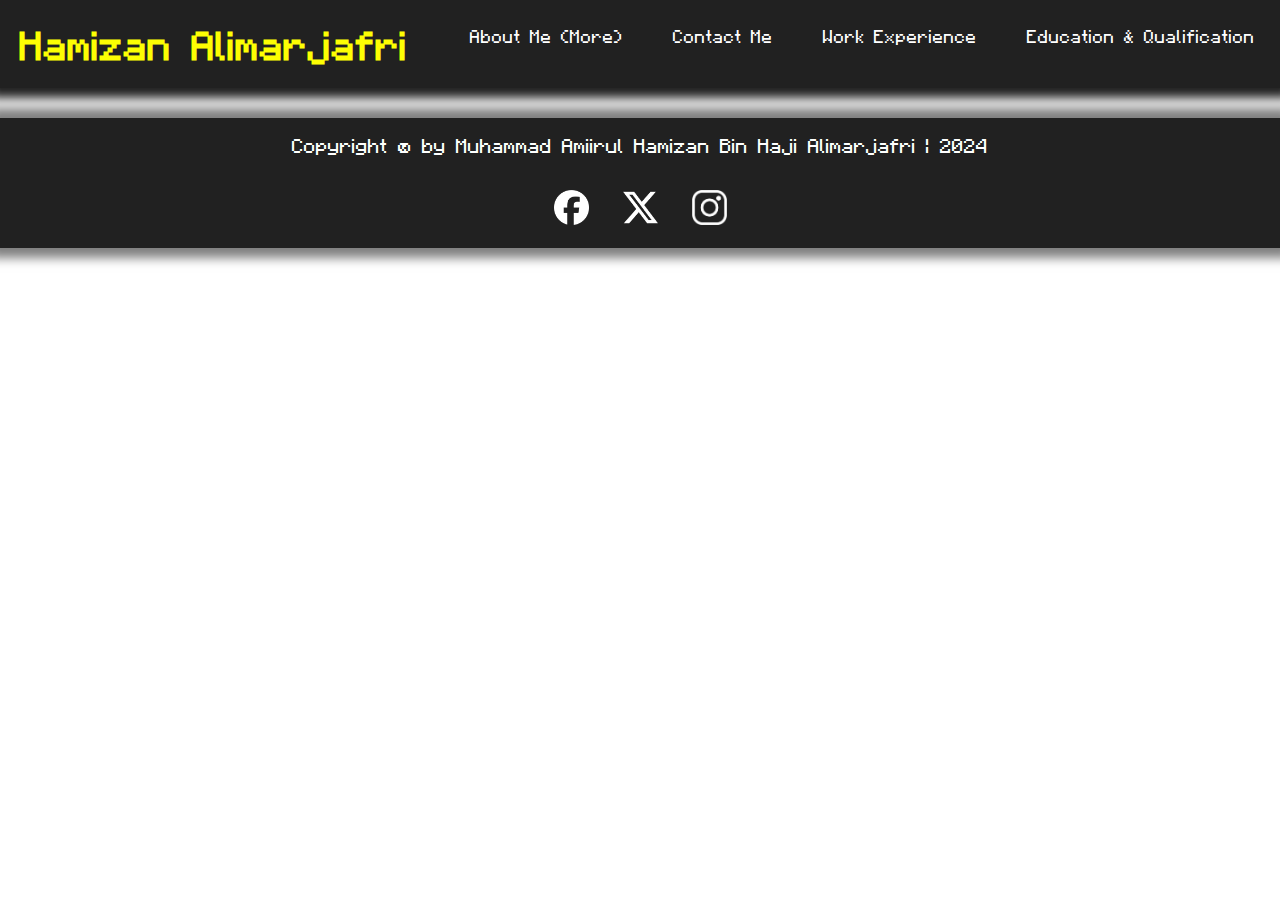
==== AboutMe.html @ a115b444 "Applying changes to both Navigation Bar and Footer" ====
<!DOCTYPE html>
<html lang="en">
<head>
    <meta charset="UTF-8">
    <meta name="viewport" content="width=device-width, initial-scale=1.0">
    <link rel="stylesheet" href="css/NavigationBarAndFooter.css">
    <title>Hello Users! | Hamizan Alimarjafri</title>
</head>
<body>
    <nav>
    <!-- Navigation Bar --> 
     <!-- This is the template of it-->
        <div class="logo"><h1><a href="Index.html">Hamizan Alimarjafri</a></h1></div>
        <div class="open-menu"><img src="img/icons/hamburger-nav.png" alt=""></div>
            <ul class="main-menu">
                <div><img class="close-menu" src="img/icons/close-icon.png" alt=""></div>  
                <li><a href="AboutMe.html">About Me (More)</a></li>
                <li><a href="Contact.html">Contact Me</a></li>
                <li><a href="WorkExperience.html">Work Experience</a></li>
                <li><a href="EducationandQualification.html">Education & Qualification</a></li>
            </ul>
    </nav>
    <script src="js/navbar-mobileview.js"></script>
</body>
<footer>
    <p>Copyright &copy by Muhammad Amiirul Hamizan Bin Haji Alimarjafri | 2024</p>
    <div class="social-media">
        <a href="https://www.facebook.com/hamizan.twentyonesixnine" class="fa"><img src="img/icons/facebook-app-round-white-icon.webp" alt=""></a>
        <a href="https://x.com/meezan_2108" class="fa"><img src="img/icons/x-social-media-white-icon.png" alt=""></a>
        <a href="https://www.instagram.com/meezan_2108/" class="fa"><img src="img/icons/instagram-white-icon.png" alt=""></a>
    </div>
</footer>

</html>
---- css/NavigationBarAndFooter.css ----
*{
    box-sizing: border-box;
    font-family: Minecraftia;
    margin: 0px;
    padding: 0px;
}

body{
    font-family: Arial, Helvetica, sans-serif;
}

nav{
    background-color: #212121;
    box-shadow: 0px 0px 10px 10px rgba(33,33,33,255);
    color: wheat;
    display: flex;
    justify-content: space-between;
}

nav .main-menu{
    display: flex;
    list-style: none;
}

nav .main-menu li a {
    display: inline-block;
    padding: 25px;
    font-size: 14px;
    text-decoration: none;
    list-style: none;
    color:  #ffffff;
}

nav .main-menu li a:hover{
    color: #fdfe03;
    transition: 0.5s;
}

nav .open-menu {
    margin: 20px;
    cursor: pointer;
    display: none;
}

nav .close-menu {
    margin: 20px;
    cursor: pointer;
    display: none;
}

nav .logo {
    margin: 20px;
    cursor: pointer;
}

nav .logo a{
    text-decoration: none;
    color: #fdfe03;
}

img{
    width: 30px;
}

footer{
    background-color: #212121;
    color: #ffffff;
    box-shadow: 0px 0px 10px 10px rgba(0, 0, 0, 0.5);
    padding: 15px;
    margin-top: 30px;
    text-align: center;
}

footer img{
    width: 35px;
}

footer img:hover{
    transition: 0.5s;
    width: 45px;
}

.social-media{
    margin-top: 30px;
}

.fa {
    padding: 10px;
    font-size: 30px;
    width: 100px;
    text-align: center;
    text-decoration: none;
    margin: 5px 2px;
  }

@media (max-width: 1000px){
    nav .main-menu{
        height: 100%;
        position: fixed;
        top: 0px;
        right: 0px;
        left: 0px;
        z-index: 10px;
        flex-direction: column;
        justify-content: center;
        align-items: center;
        background-color: #212121;
        transition: top 0.5s ease;
        display: none;
    }

    nav .close-menu {
        display: inline-block;
        position: absolute;
        top: 20px;
        right: 20px;
    }

    nav .open-menu{
        display: block;
    }

    nav .main-menu li a:hover{
        background: none;
        color: #fdfe03;
        font-size: 20px;
    }

}



@font-face {
    font-family: Minecraftia;
    src: url([data-uri]);
  }
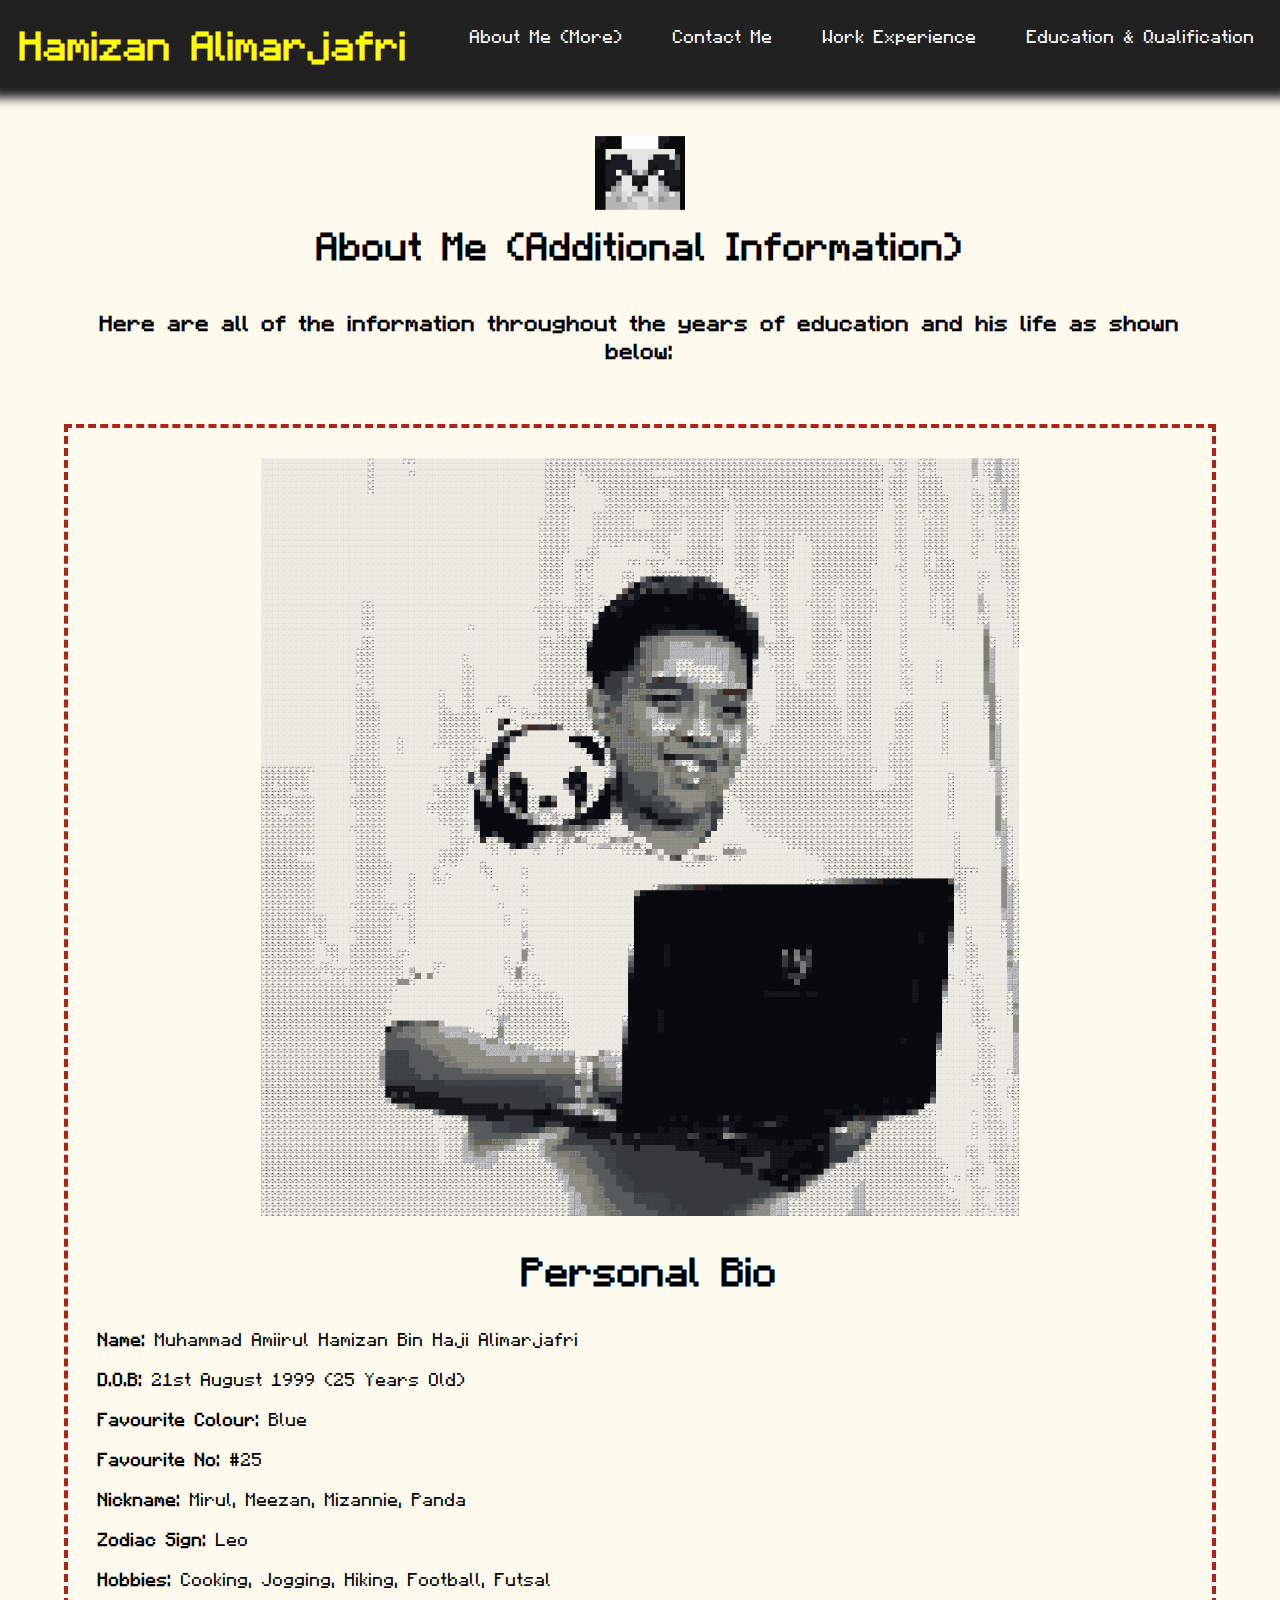
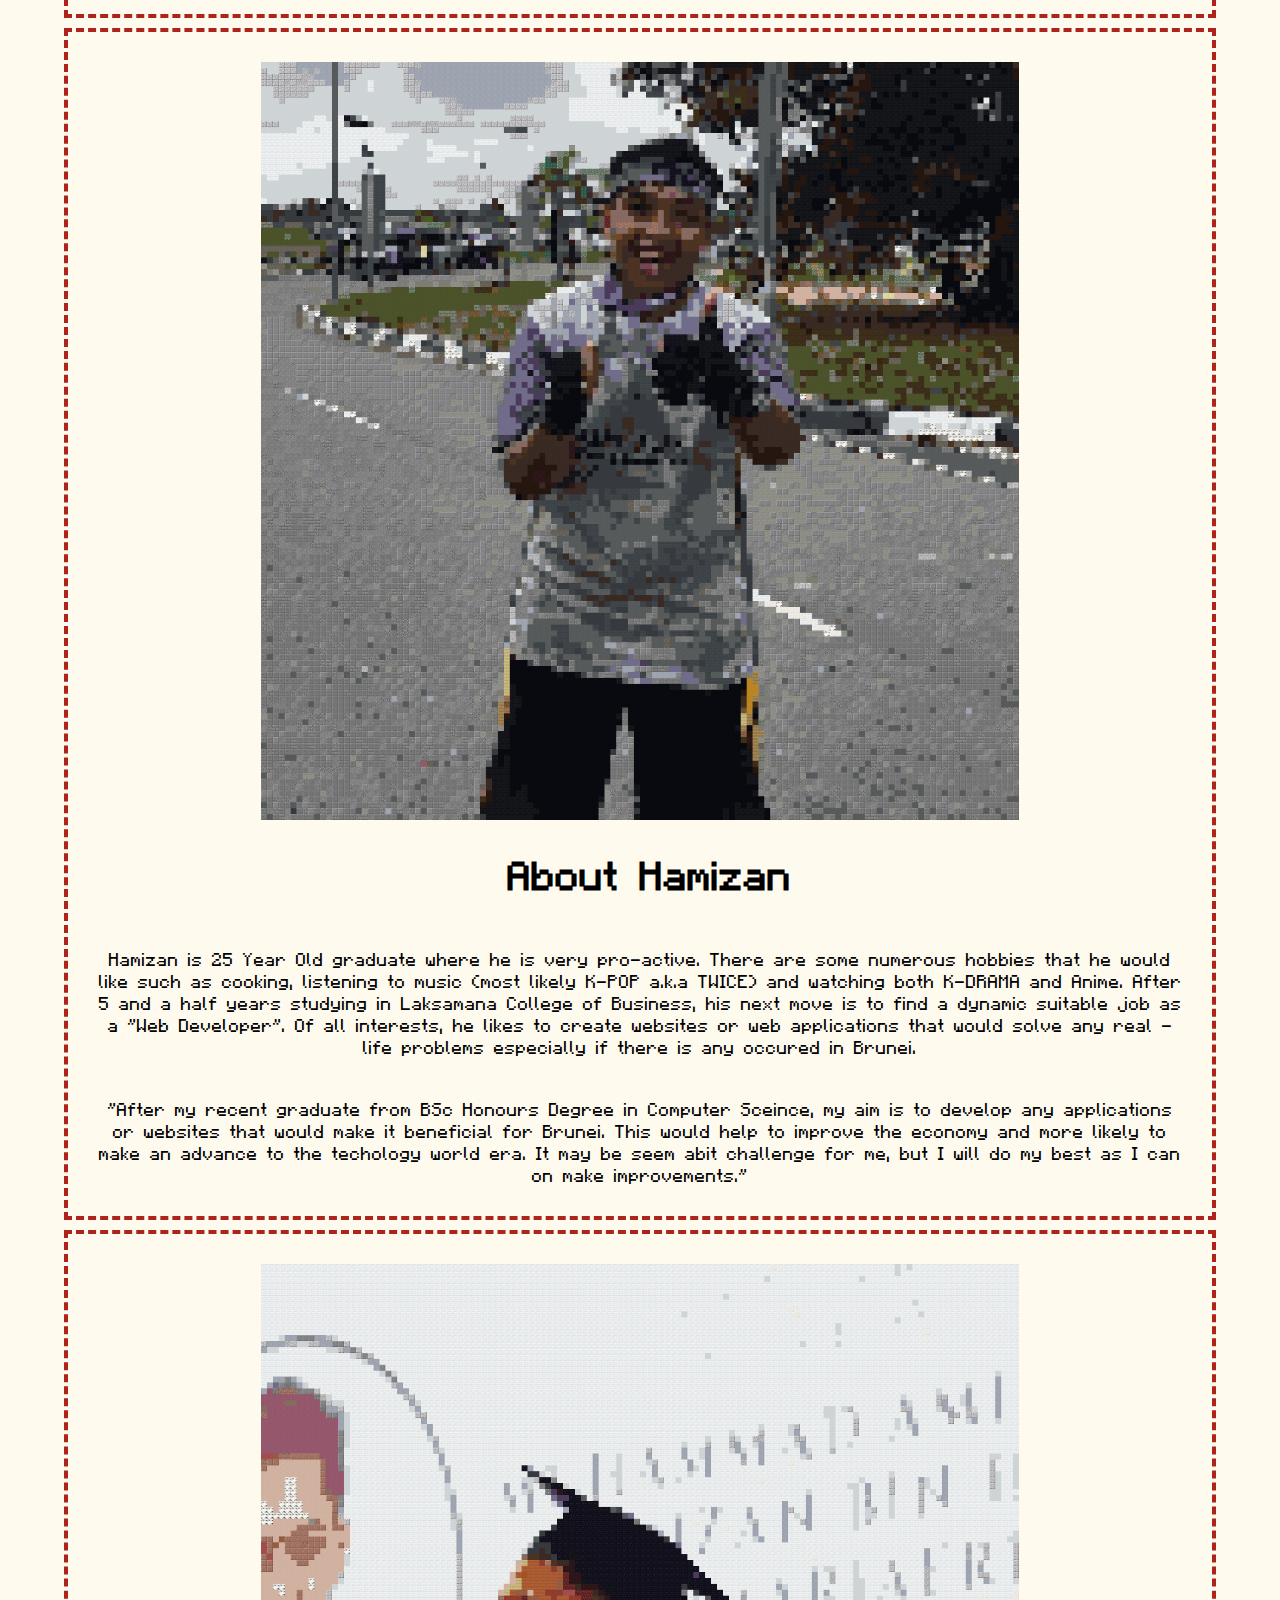
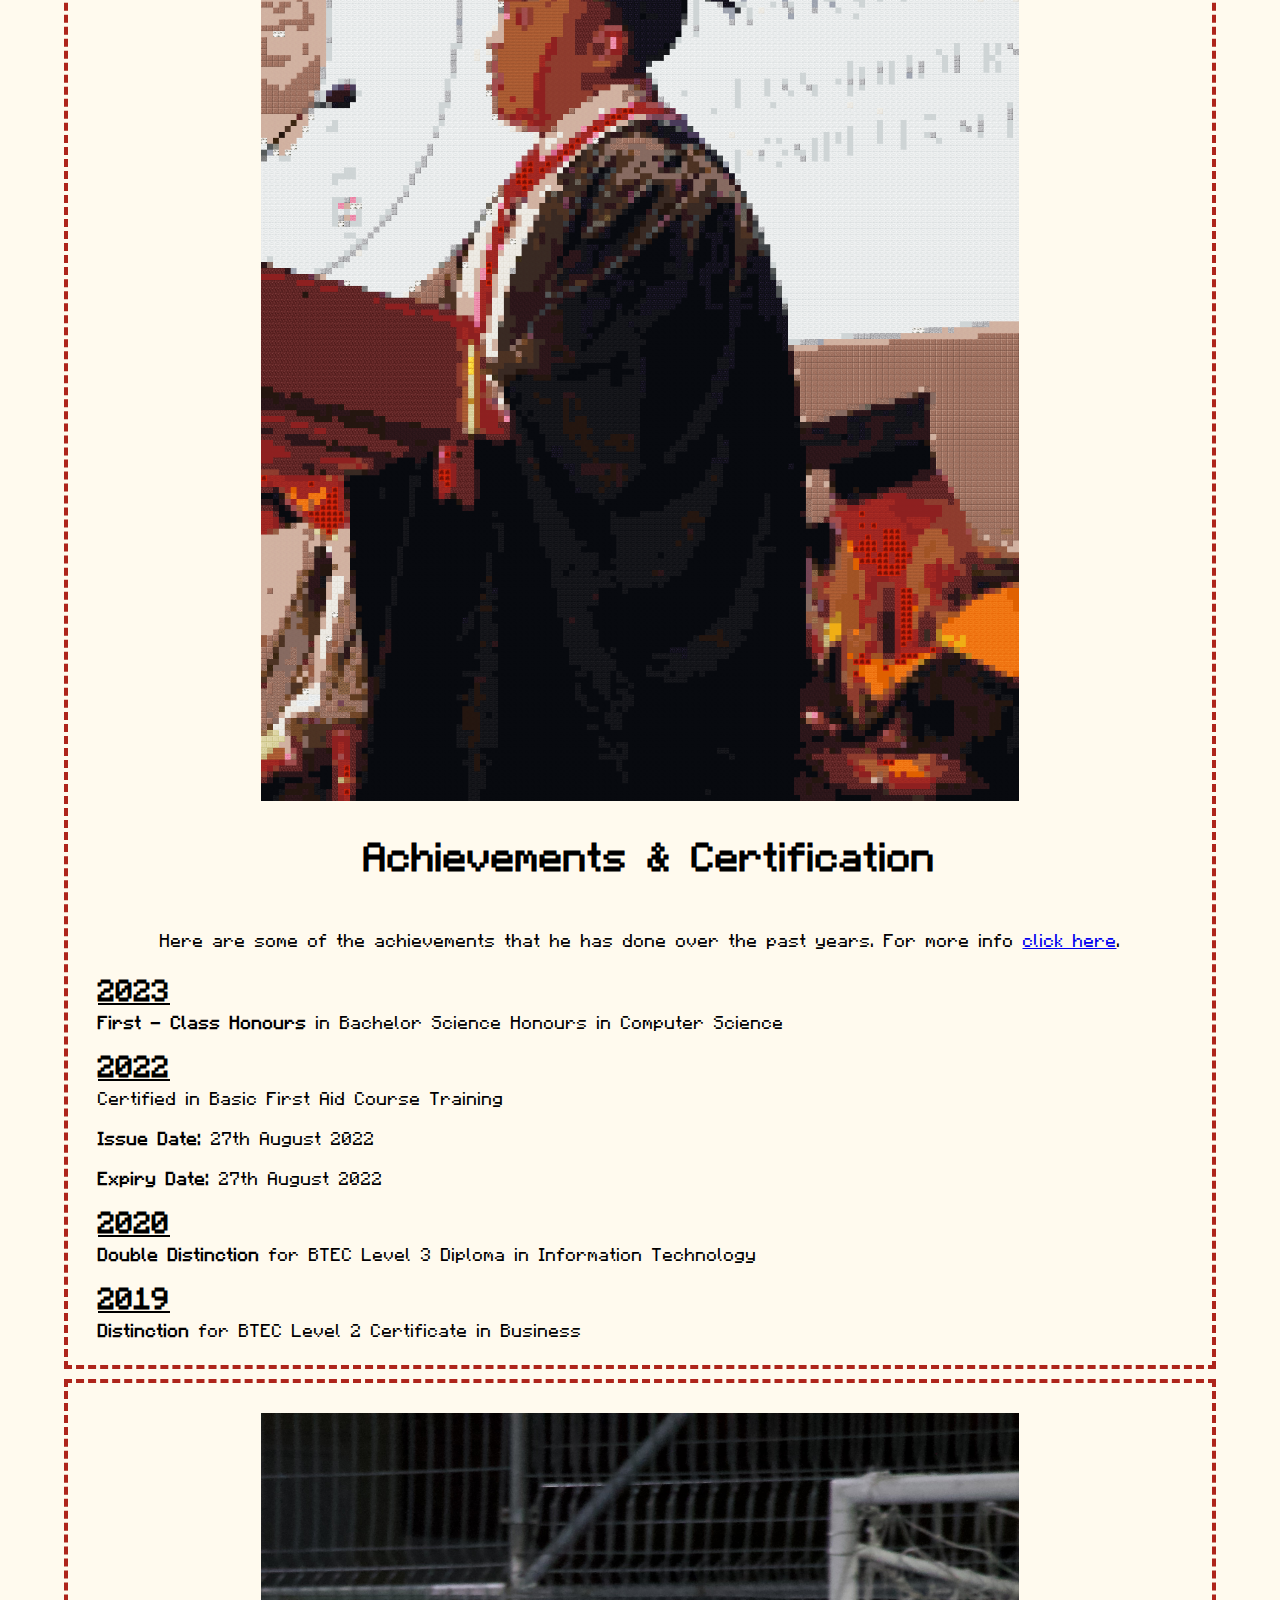
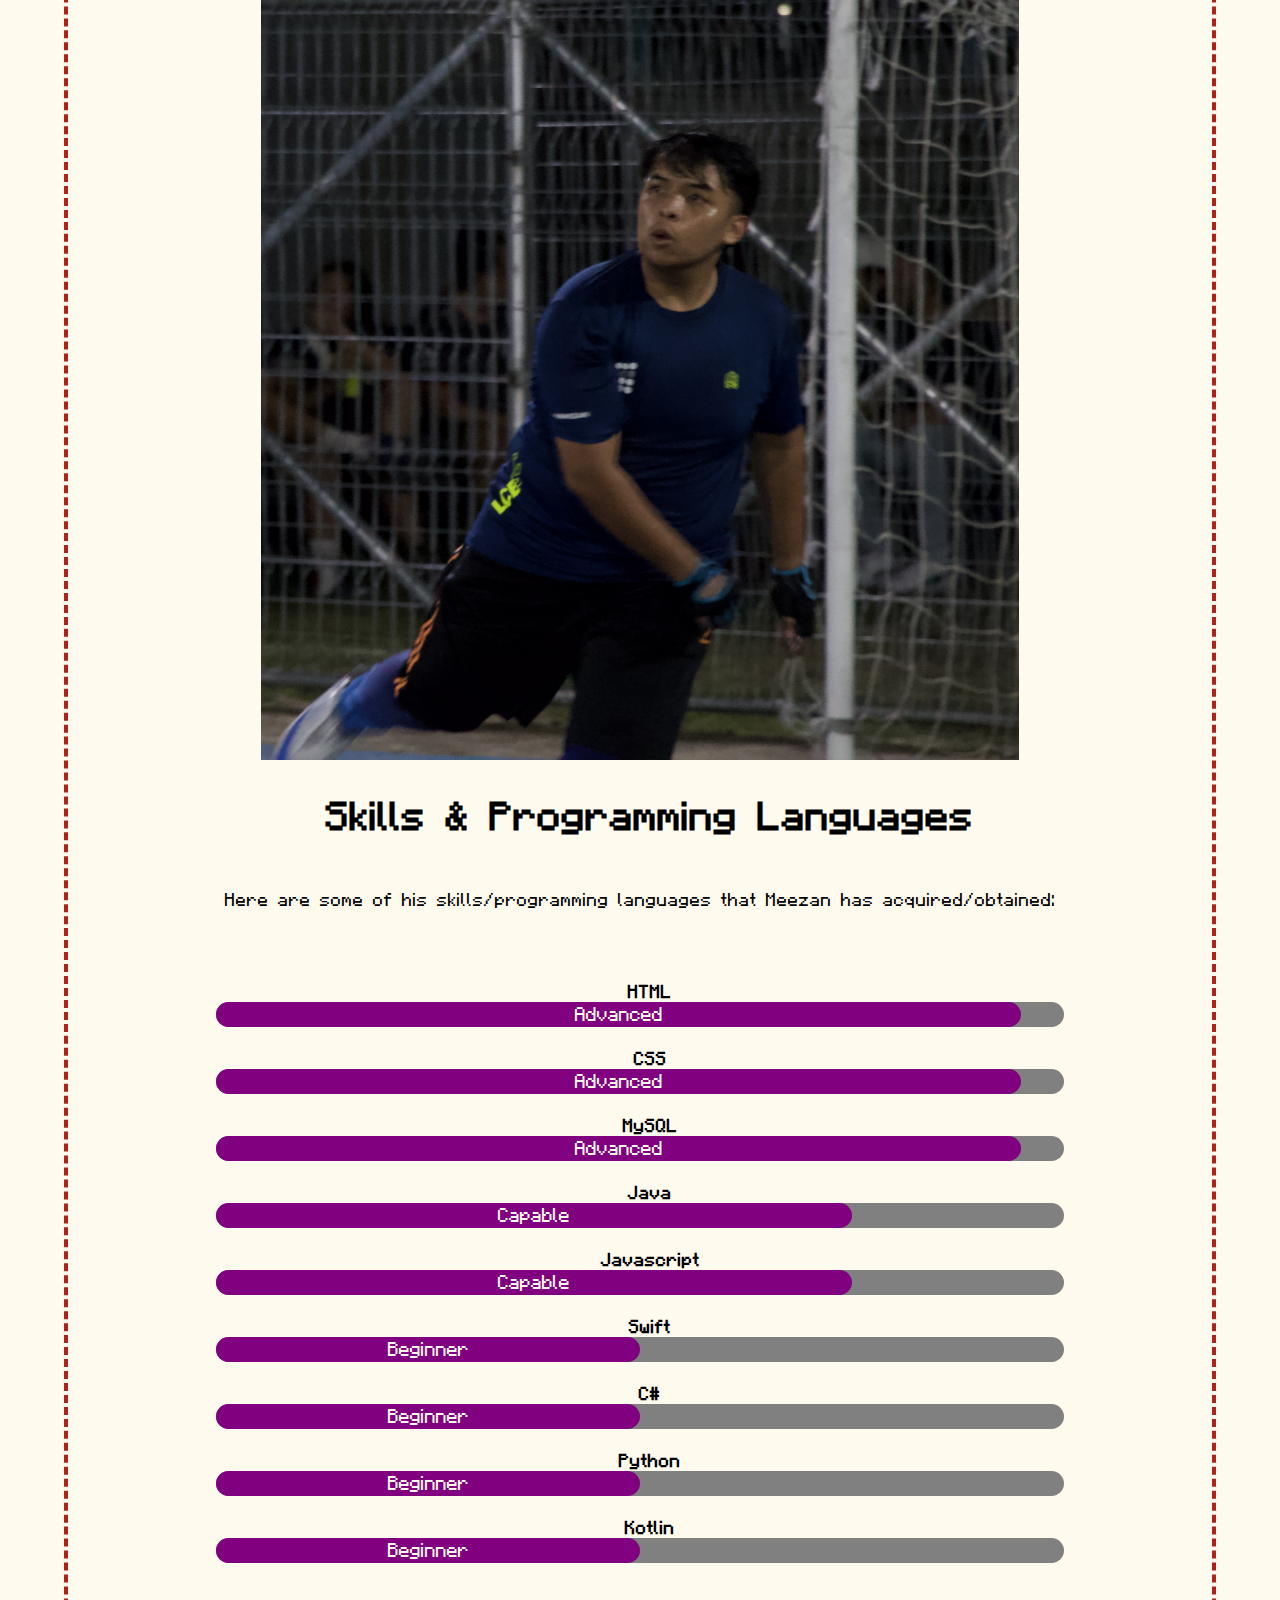
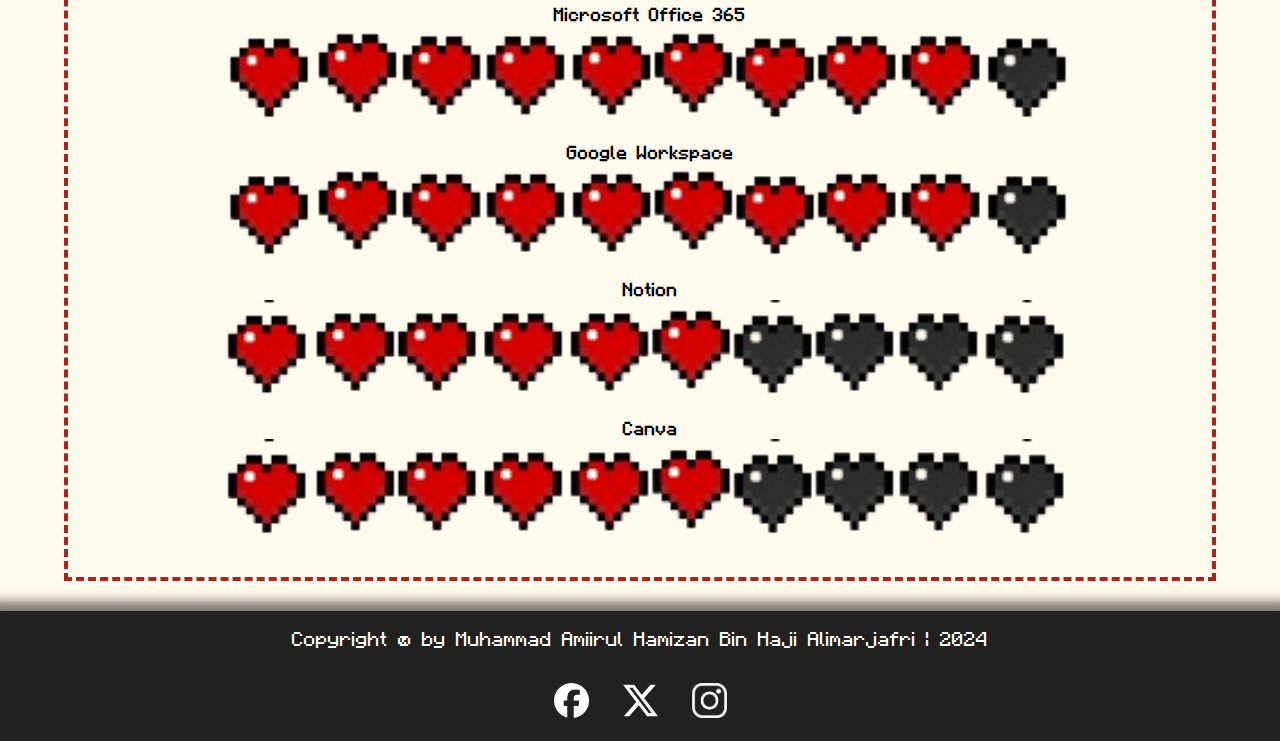
==== commit 582a0e59: "Add a new html page 'About Me' with it's CSS. Including minor changes on the design" ====
--- a/AboutMe.html
+++ b/AboutMe.html
@@ -4,6 +4,7 @@
     <meta charset="UTF-8">
     <meta name="viewport" content="width=device-width, initial-scale=1.0">
     <link rel="stylesheet" href="css/NavigationBarAndFooter.css">
+    <link rel="stylesheet" href="css/AboutMe.css">
     <title>Hello Users! | Hamizan Alimarjafri</title>
 </head>
 <body>
@@ -20,7 +21,194 @@
                 <li><a href="EducationandQualification.html">Education & Qualification</a></li>
             </ul>
     </nav>
+
+        <!-- Code Adapt by Niladri, 2017 from https://stackoverflow.com/questions/46261537/play-sound-effect-clicking-on-a-link-tag -->
+        <audio id='aclick' autoPlay='false' preLoad='auto'>
+            <source src="audio/ButtonPlate Click (Minecraft Sound) - Sound Effect for editing.mp3" type="audio/mpeg">
+          </audio>
+        <!-- End adapted code here -->
+
+    <!-- JS applies for the navigation bar everytime when the screen size of the browser is changed-->
     <script src="js/navbar-mobileview.js"></script>
+
+    <div class="intro">
+        <img src="img/big-panda-face.png" alt="">
+        <h1>
+            About Me (Additional Information)
+        </h1>
+        <h2>
+            Here are all of the information throughout the years of education and his life as shown below:
+        </h2>
+    </div>
+
+    <div class= "info-section">
+        <div class="picture-info">
+            <img src="img/Meezan_2022.png" alt="">
+        </div>
+        <div class="left-sub-info">
+            <h1>Personal Bio</h1>
+            <ul>
+                <li><strong>Name:</strong> Muhammad Amiirul Hamizan Bin Haji Alimarjafri</li>
+                <li><strong>D.O.B:</strong> 21st August 1999 (25 Years Old)</li>
+                <li><strong>Favourite Colour:</strong> Blue</li>
+                <li><strong>Favourite No:</strong> #25</li>
+                <li><strong>Nickname:</strong> Mirul, Meezan, Mizannie, Panda</li>
+                <li><strong>Zodiac Sign:</strong> Leo</li>
+                <li><strong>Hobbies:</strong> Cooking, Jogging, Hiking, Football, Futsal</li>
+            </ul>
+        </div>
+    </div>
+
+    <div class= "info-section">
+        <div class="picture-info">
+            <img src="img/Meezan_Alpha_Challenge_2019.png" alt="">
+        </div>
+        <div class="left-sub-info">
+            <h1>About Hamizan</h1>
+            <p>
+                Hamizan is 25 Year Old graduate where he is very pro-active. There are some 
+                numerous hobbies that he would like such as cooking, listening to music 
+                (most likely K-POP a.k.a TWICE) and watching both K-DRAMA and Anime. After 
+                5 and a half years studying in Laksamana College of Business, his next move is 
+                to find a dynamic suitable job as a "Web Developer". Of all interests, he likes 
+                to create websites or web applications that would solve any real - life problems
+                especially if there is any occured in Brunei.
+            </p>
+
+            <p>"After my recent graduate from BSc Honours Degree in Computer Sceince, my aim is to develop 
+                any applications or websites that would  make it beneficial 
+                for Brunei. This would help to improve the economy and more likely to make 
+                an advance to the techology world era. It may be seem abit challenge for me, 
+                but I will do my best as I can on make improvements."
+            </p>
+        </div>
+    </div>
+
+    <div class= "info-section">
+        <div class="picture-info">
+            <img src="img/Meezan_Graduation_2023.png" alt="">
+        </div>
+        <div class="left-sub-info">
+            <h1>Achievements & Certification</h1>
+            <p>Here are some of the achievements that he has done over the 
+                past years. For more info <a href="Education.html">click here</a>.
+            </p>
+            <h2>2023</h2>
+            <ul>
+                <li><strong>First - Class Honours</strong> in Bachelor Science Honours in Computer Science</li>
+            </ul>
+
+            <h2>2022</h2>
+            <ul>
+                <li>Certified in Basic First Aid Course Training</li>
+                <li><strong>Issue Date: </strong>27th August 2022</li>
+                <li><strong>Expiry Date: </strong> 27th August 2022</li>
+                
+            </ul>
+
+            <h2>2020</h2>
+            <ul>
+                <li><strong>Double Distinction </strong> for BTEC Level 3 Diploma in Information Technology</li>
+            </ul>
+
+            <h2>2019</h2>
+            <ul>
+                <li><strong>Distinction</strong> for BTEC Level 2 Certificate in Business</li>
+            </ul>
+    
+        </div>
+    </div>
+</div>
+
+<div class= "info-section">
+    <div class="picture-info">
+        <img src="img/Meezan_Futsal.jpg" alt="">
+    </div>
+    <div class="left-sub-info">
+        <h1>Skills & Programming Languages</h1>
+        <p>Here are some of his skills/programming languages that Meezan has acquired/obtained:</p>
+        <div class="status">
+            <div class="programming-languages">
+                <h2>HTML</h2>
+                <div class="status-bar-html">
+                    <div class="progress-advance">
+                        Advanced
+                    </div>
+                </div>
+                <h2>CSS</h2>
+                <div class="status-bar-html">
+                    <div class="progress-advance">
+                        Advanced
+                    </div>
+                </div>
+    
+                <h2>MySQL</h2>
+                <div class="status-bar-html">
+                    <div class="progress-advance">
+                        Advanced
+                    </div>
+                </div>
+    
+                <h2>Java</h2>
+                <div class="status-bar-html">
+                    <div class="progress-capable">
+                        Capable
+                    </div>
+                </div>
+    
+                <h2>Javascript</h2>
+                <div class="status-bar-html">
+                    <div class="progress-capable">
+                        Capable
+                    </div>
+                </div>
+
+                    <h2>Swift</h2>
+                    <div class="status-bar-html">
+                        <div class="progress-beginner">
+                            Beginner
+                        </div>
+                    </div>
+
+                    <h2>C#</h2>
+                    <div class="status-bar-html">
+                        <div class="progress-beginner">
+                            Beginner
+                        </div>
+                    </div>
+
+                    <h2>Python</h2>
+                    <div class="status-bar-html">
+                        <div class="progress-beginner">
+                            Beginner
+                        </div>
+                    </div>
+
+                    <h2>Kotlin</h2>
+                    <div class="status-bar-html">
+                        <div class="progress-beginner">
+                            Beginner
+                        </div>
+                    </div>
+            </div>
+
+            <div class="skills">
+                <h2>Microsoft Office 365</h2>
+                <img src="img/heart-rating-level/heart-level-9.png" alt="">
+
+                <h2>Google Workspace</h2>
+                <img src="img/heart-rating-level/heart-level-9.png" alt="">
+
+                <h2>Notion</h2>
+                <img src="img/heart-rating-level/heart-level-6.png" alt="">
+                <h2>Canva</h2>
+                <img src="img/heart-rating-level/heart-level-6.png" alt="">
+                </div>
+        </div>
+    </div> 
+</div>
+
+
 </body>
 <footer>
     <p>Copyright &copy by Muhammad Amiirul Hamizan Bin Haji Alimarjafri | 2024</p>
--- a/css/AboutMe.css
+++ b/css/AboutMe.css
@@ -0,0 +1,253 @@
+body{
+    background-color: #fffaee;
+}
+
+.intro{
+    padding: 20px;
+    margin-left: auto;
+    margin-right: auto;
+    text-align: center;
+    width: 95%;
+}
+
+.intro img{
+    margin-top: 20px;
+    width: 90px;
+}
+
+.intro h1{
+    font-size: 30px;
+}
+
+.intro h2{
+    padding: 40px;
+    font-size: 18px;
+}
+
+.info-section {
+    border: 4px dashed #ae241b;
+    display: flex;
+    margin-left: auto;
+    margin-right: auto;
+    margin-bottom: 10px;
+    width: 95%;
+}
+
+.picture-info{
+    width: 30%;
+    height: 100%;
+}
+
+.picture-info img{
+    width: 100%;
+    padding: 10px;
+    margin-top: 20px;
+    margin-left: auto;
+    margin-right: auto;
+    display: block;
+}
+
+.left-sub-info{
+    padding: 10px;
+    width: 70%;
+    height: 100%;
+}
+
+.left-sub-info li{
+    list-style: none;
+    line-height: 30px;
+    margin-left: 20px;
+    margin-bottom: 10px;
+    font-size: 16px;
+}
+
+.left-sub-info h1{
+    margin-top: 10px;
+    margin-bottom: 30px;
+    margin-left: 20px;
+}
+ 
+
+.left-sub-info h2{
+    margin-left: 20px;
+    text-decoration: underline;
+}
+
+
+.left-sub-info p{
+    font-size: 16px;
+    text-align: justify;
+    padding: 20px;
+}
+
+.status{
+    width: 90%;
+    padding: 20px;
+    height: 100%;
+    display: flex;
+}
+
+.programming-languages{
+    padding: 10px;
+    text-align: left;
+    margin-left: auto;
+    margin-right: auto;
+    display: block;
+    width: 50%;
+    height: 100%;
+}
+
+.programming-languages h2{
+    font-size: 14px;
+    margin-top: 20px;
+    text-align: center;
+    text-decoration: none;
+}
+
+.status-bar-html{
+    background-color: gray;
+    border-radius: 30px;
+    height: 25px;
+    width: 100%;
+}
+
+.progress-advance{
+    background-color: purple;
+    color: #fffaee;
+    text-align: center;
+    border-radius: 30px;
+    font-size: 15px;
+    height: 25px;;
+    width: 95%;
+}
+.progress-capable{
+    background-color: purple;
+    color: #fffaee;
+    text-align: center;
+    border-radius: 30px;
+    font-size: 15px;
+    height: 25px;;
+    width: 75%;
+}
+
+.progress-beginner{
+    background-color: purple;
+    color: #fffaee;
+    text-align: center;
+    border-radius: 30px;
+    font-size: 15px;
+    height: 25px;;
+    width: 50%;
+}
+
+.skills{
+    padding: 10px;
+    height: 100%;
+    width: 50%;
+}
+
+.skills h2{
+    font-size: 14px;
+    margin-top: 20px;
+    text-align: center;
+    text-decoration: none;
+}
+.skills img{
+    width: 90%;
+    margin-left: auto;
+    margin-right: auto;
+    display: block;
+}
+
+#myBtn {
+    display: none; 
+    position: fixed; 
+    bottom: 20px; 
+    right: 30px; 
+    background-color: #555; 
+    transition: 0.5s;
+    color: white; 
+    cursor: pointer; 
+    padding: 15px; 
+    border-radius: 30px; 
+    font-size: 18px; 
+  }
+  
+  #myBtn:hover {
+    background-color: #ae241b; 
+  }
+
+  @media only screen and (max-width: 1300px){
+
+    .info-section{
+        height: 100%;
+        width: 90%;
+        display: block;
+    }
+
+    .info-section p{
+        font-size: 14px;
+    }
+
+    .info-section ul li{
+        margin-left: 20px;
+        list-style: none;
+        font-size: 14px;
+    }
+
+    .left-sub-info{
+        width: 100%;
+    }
+
+
+    .picture-info{
+        height: 100%;
+        margin-left: auto;
+        margin-right: auto;
+        width: 85%;
+    }
+
+    .left-sub-info h1{
+        text-align: center;
+    }
+
+    .picture-info img{
+        width: 80%;
+        height: 100%;
+    }
+
+    .left-sub-info p{
+        text-align: center;
+    }
+
+    .status{
+        height: 100%;
+        width: 100%;
+        position: relative;
+        display: block;
+    }
+
+    .programming-languages{
+        width: 80%;
+        padding: 10px;
+        height: 100%;
+        border-left: none;
+    }
+
+    .programming-languages h2{
+        margin-top: 20px;
+    }
+
+    .skills{
+        height: 100%;
+        margin-left: auto;
+        margin-right: auto;
+        width: 90%;;
+    }
+
+    .skills h2{
+        margin-top: 20px;
+    }
+
+
+  }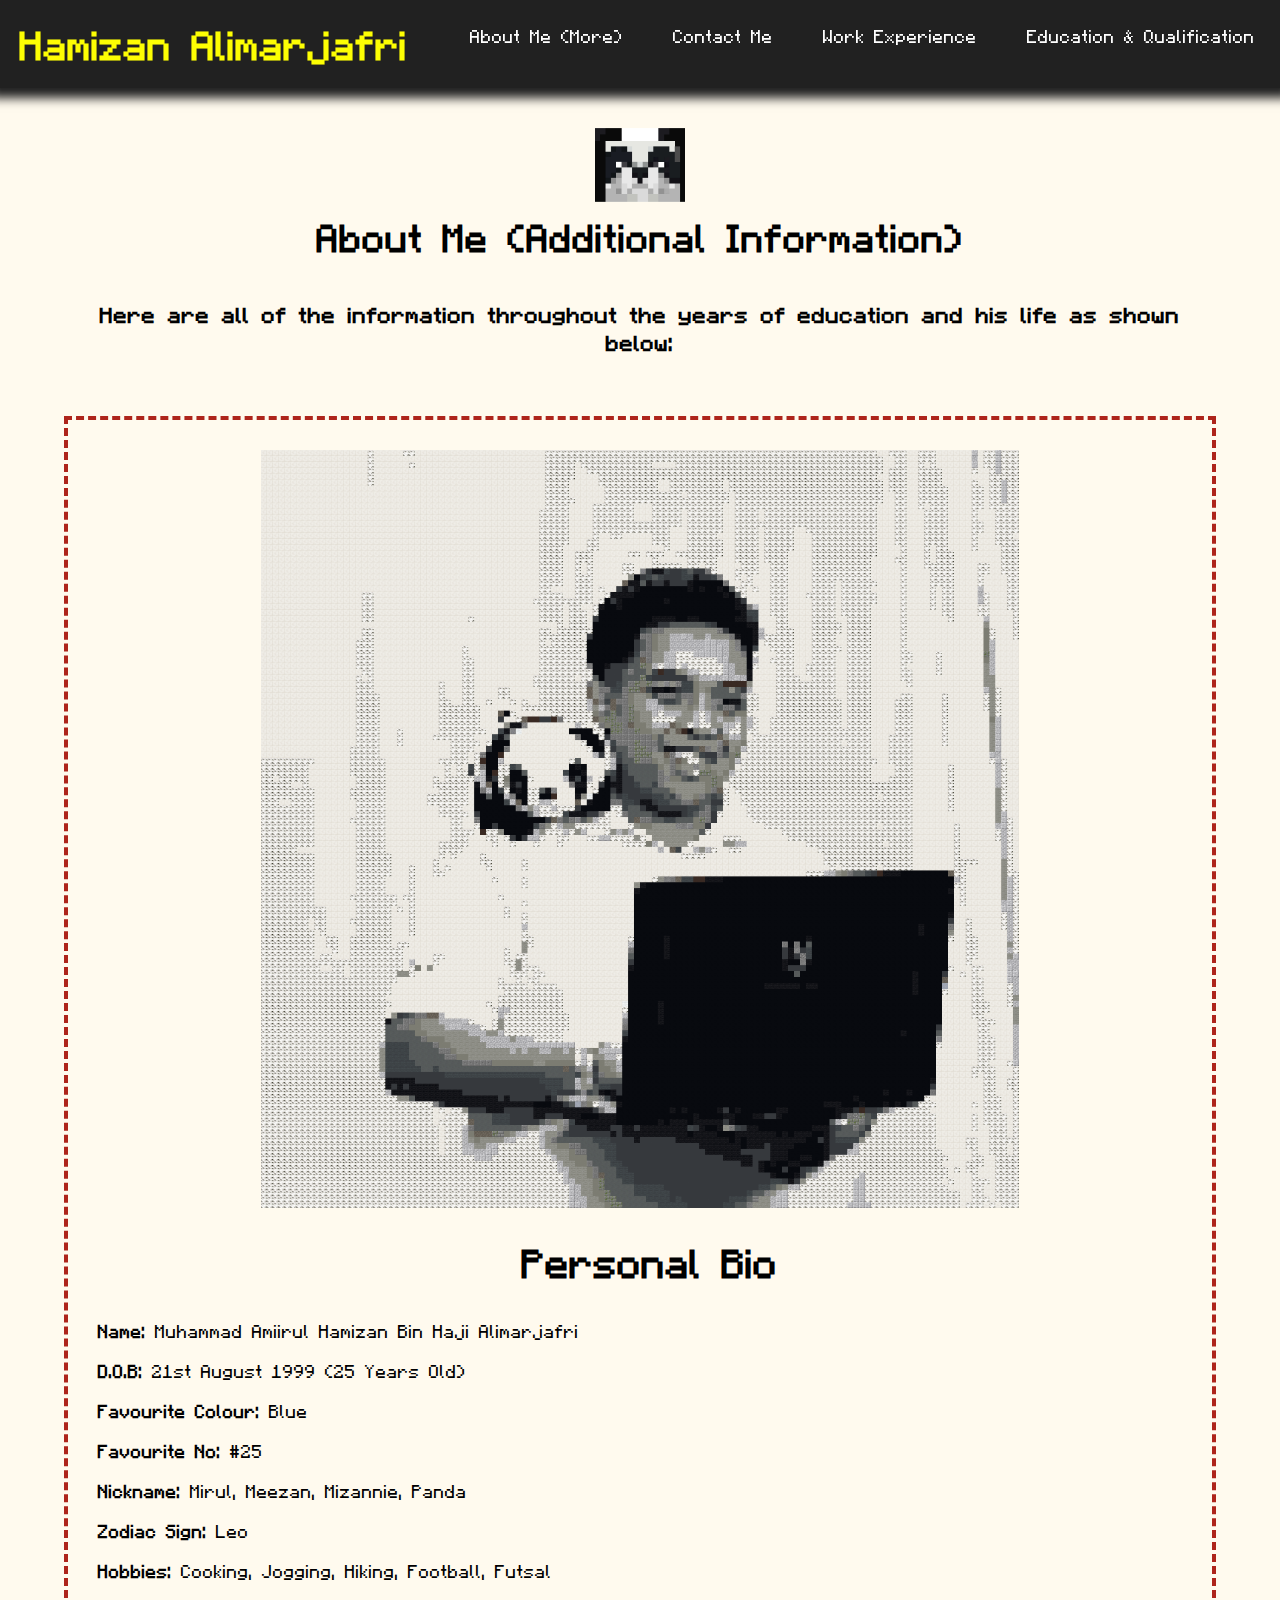
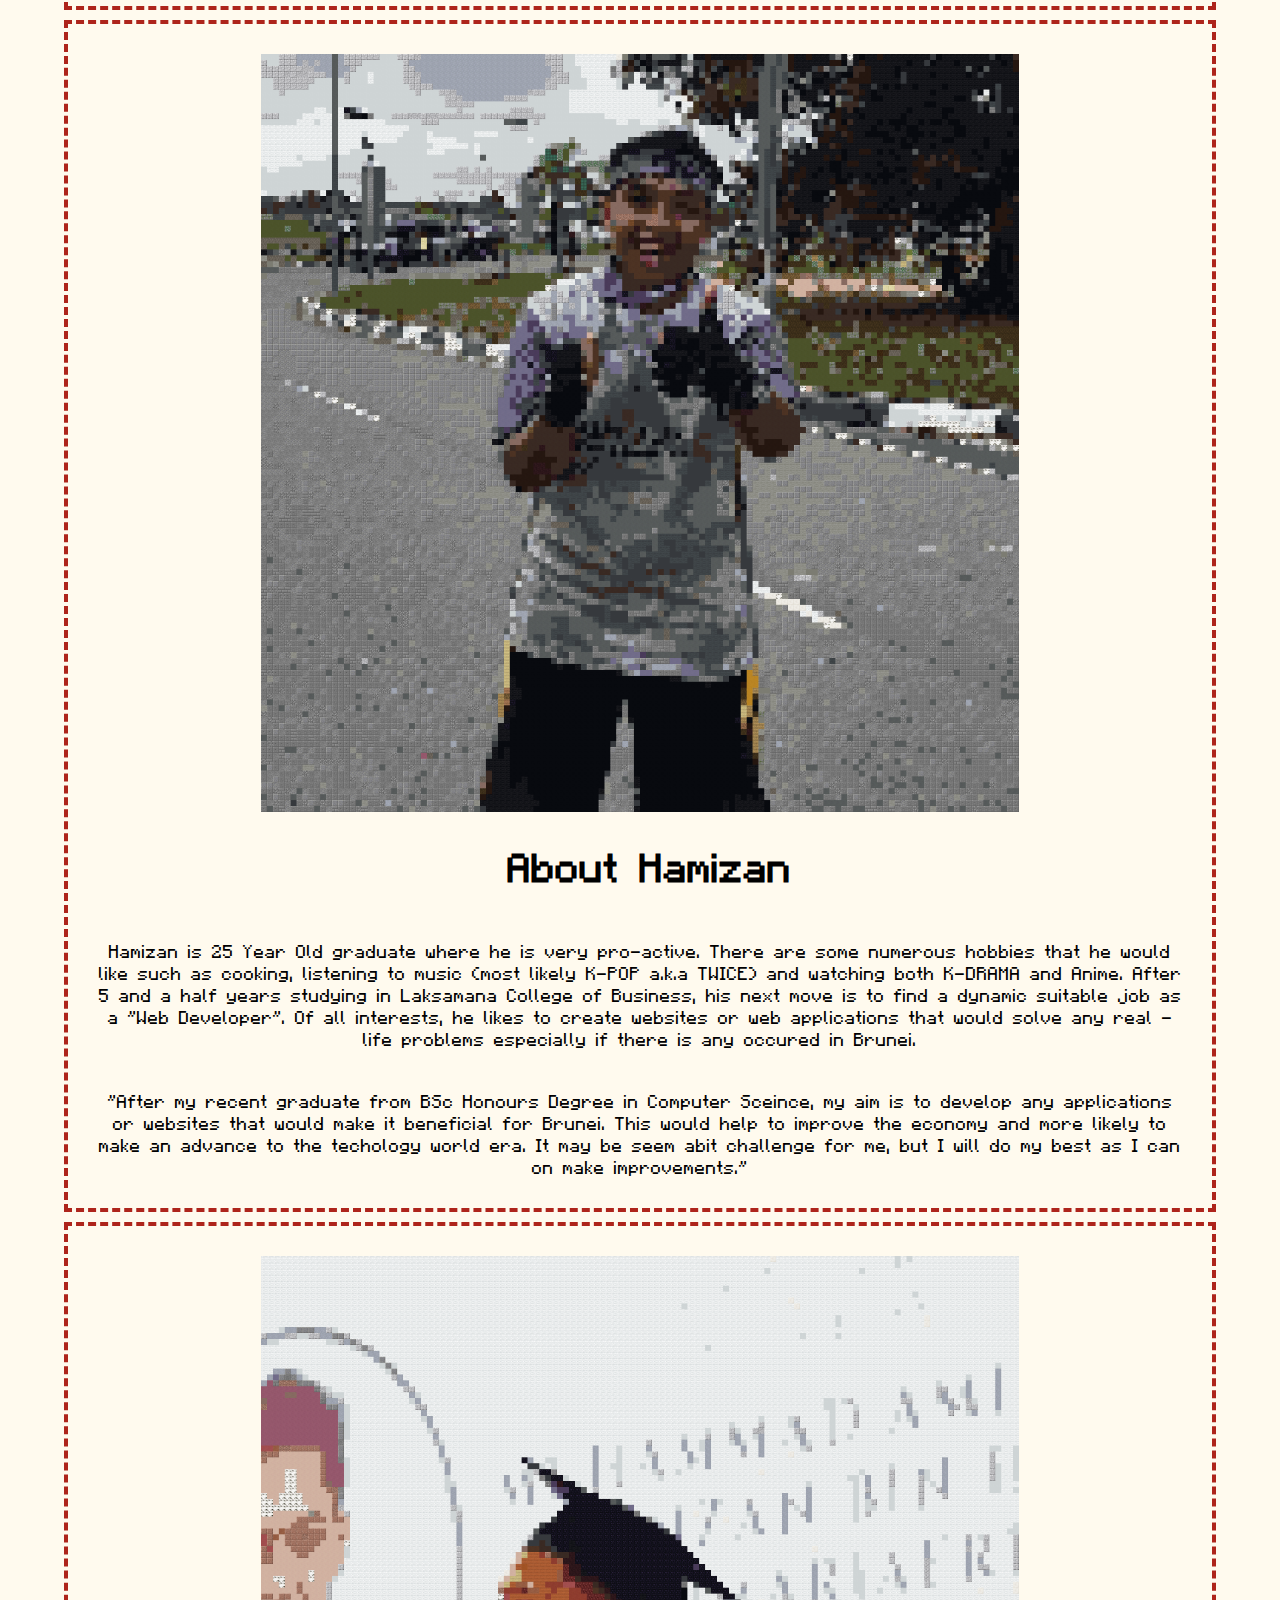
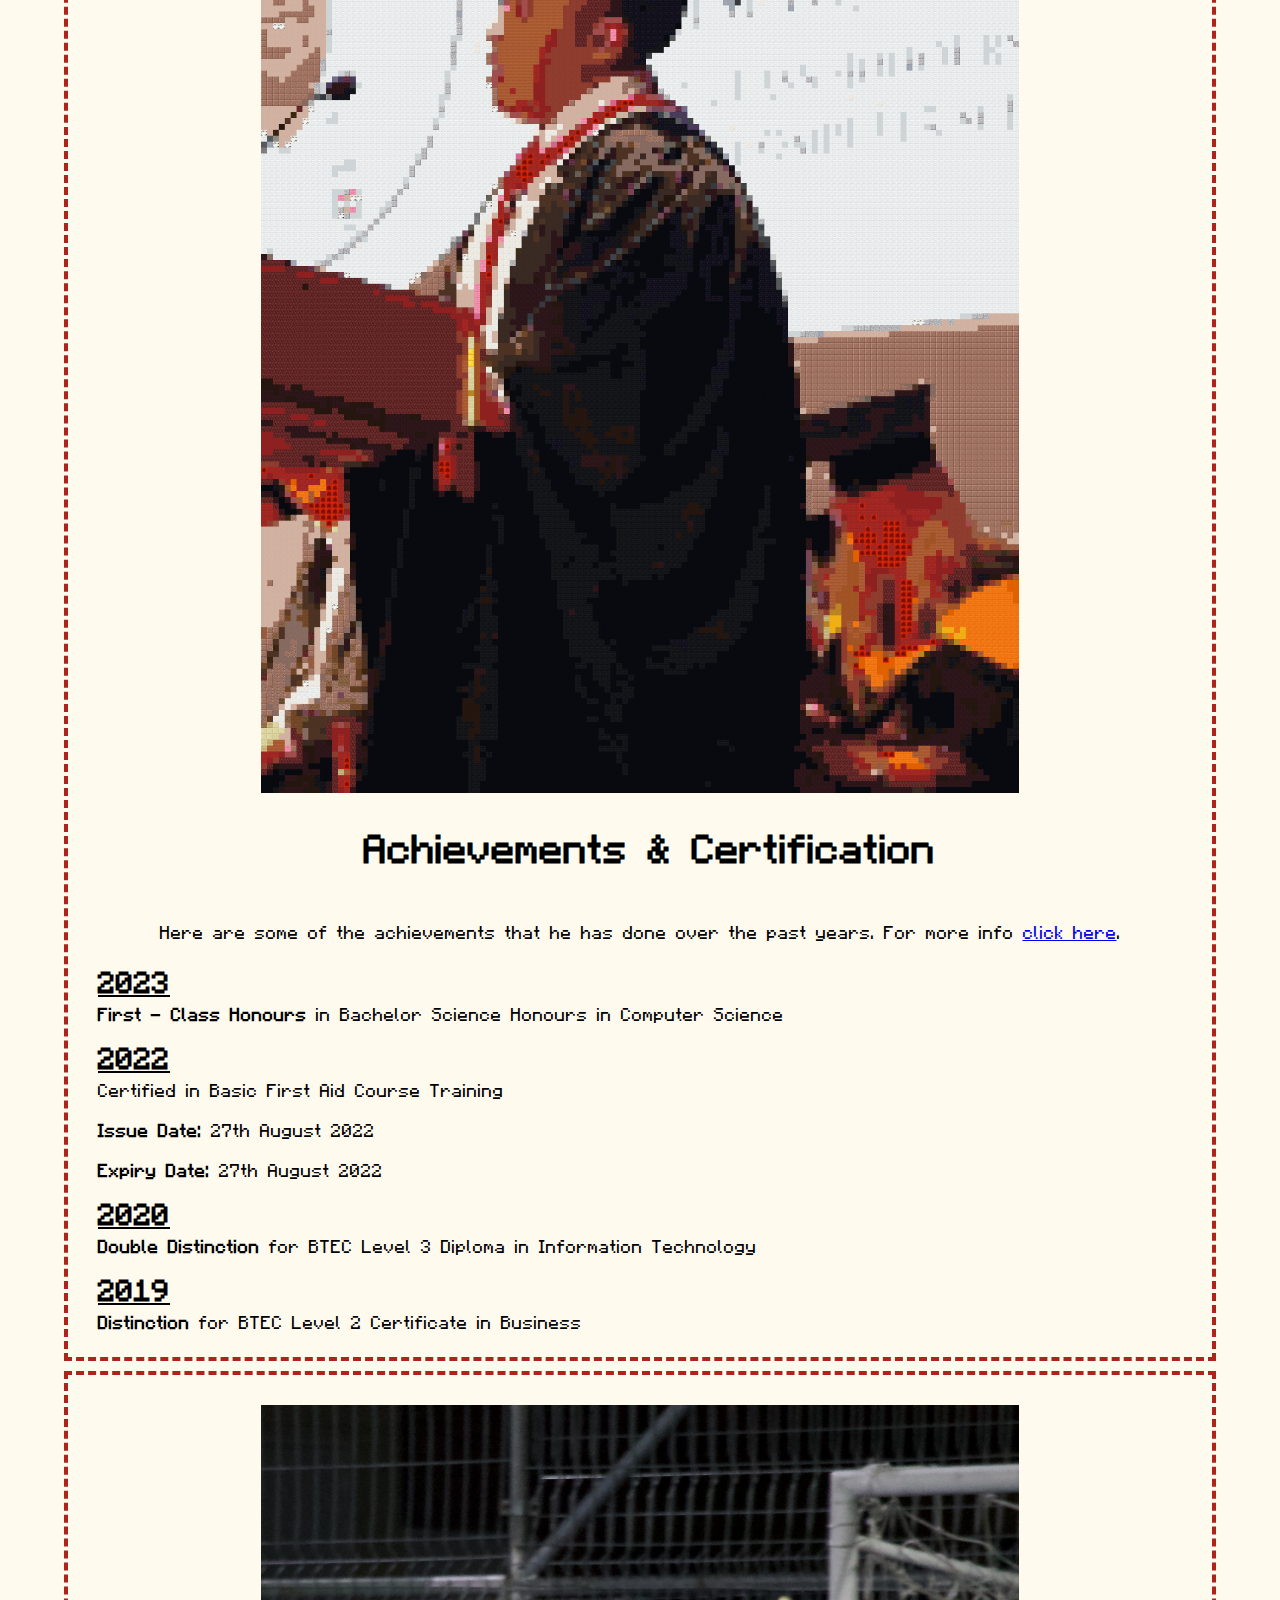
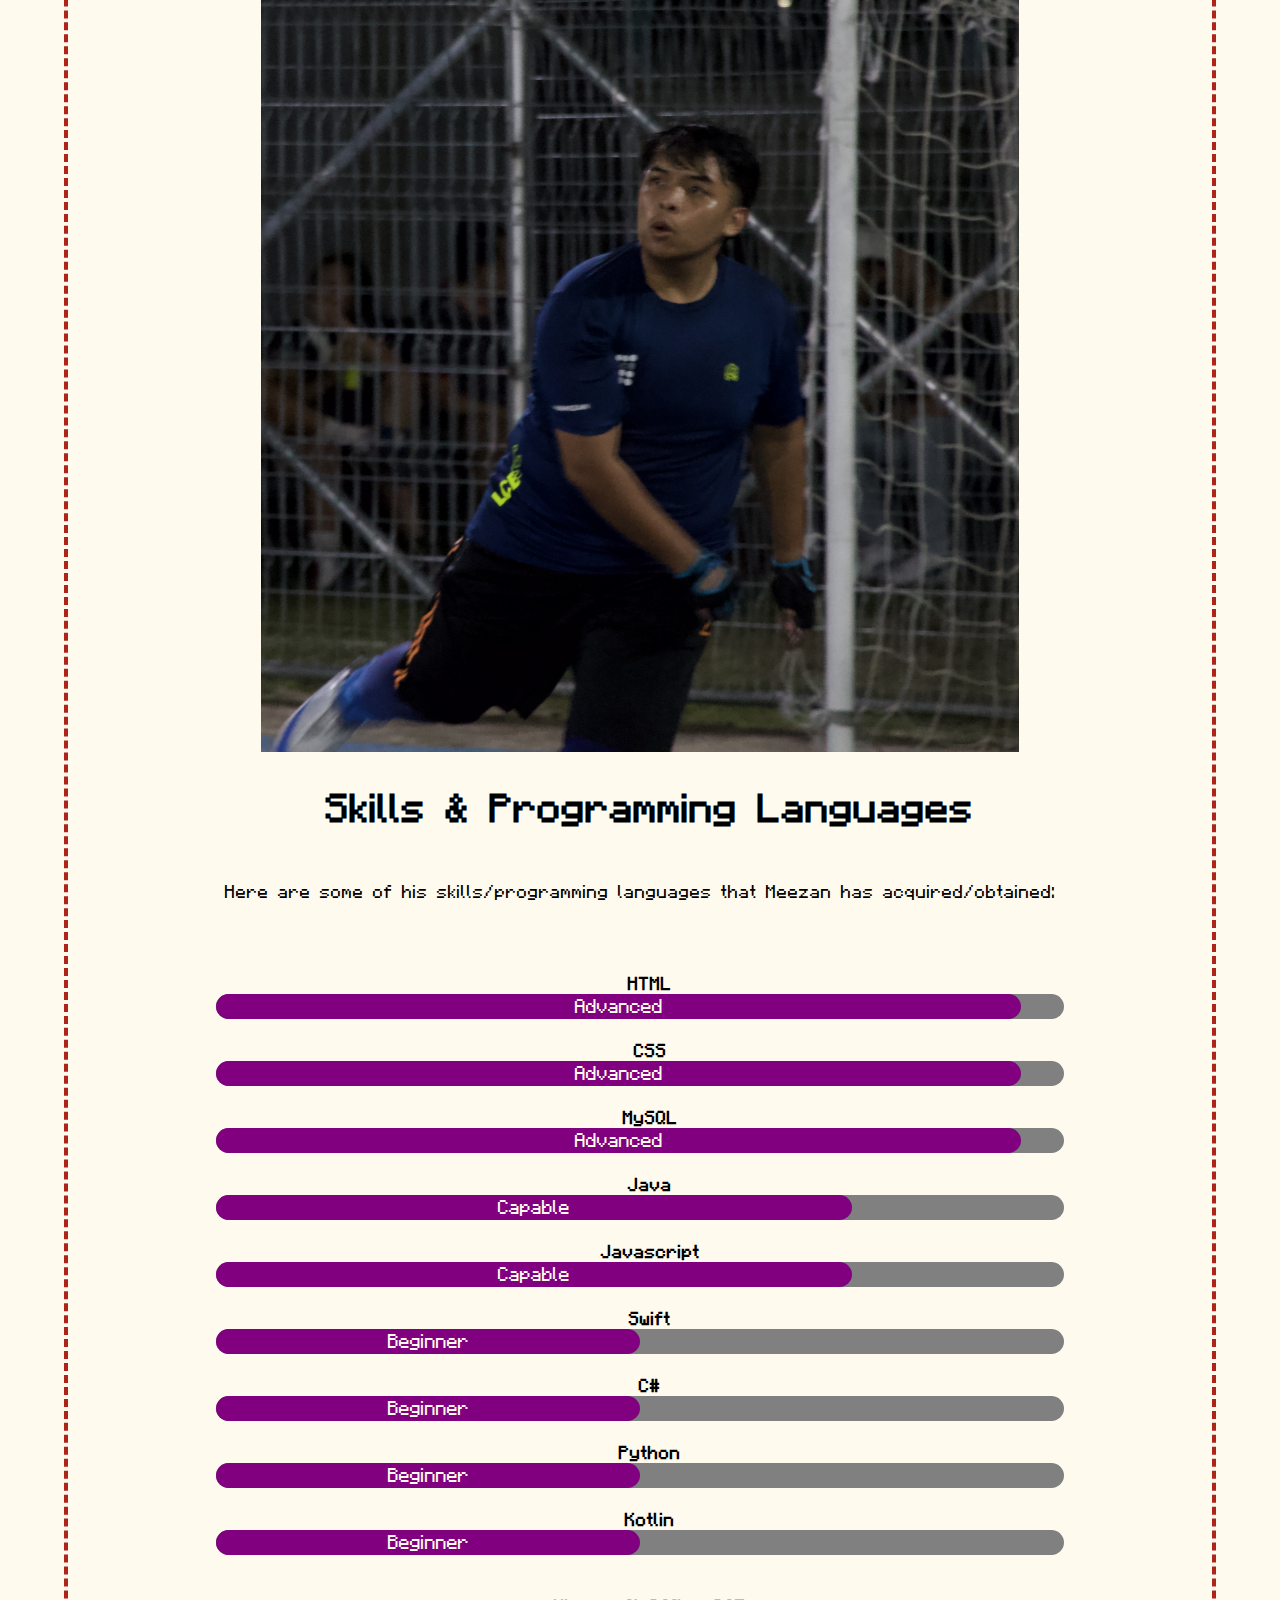
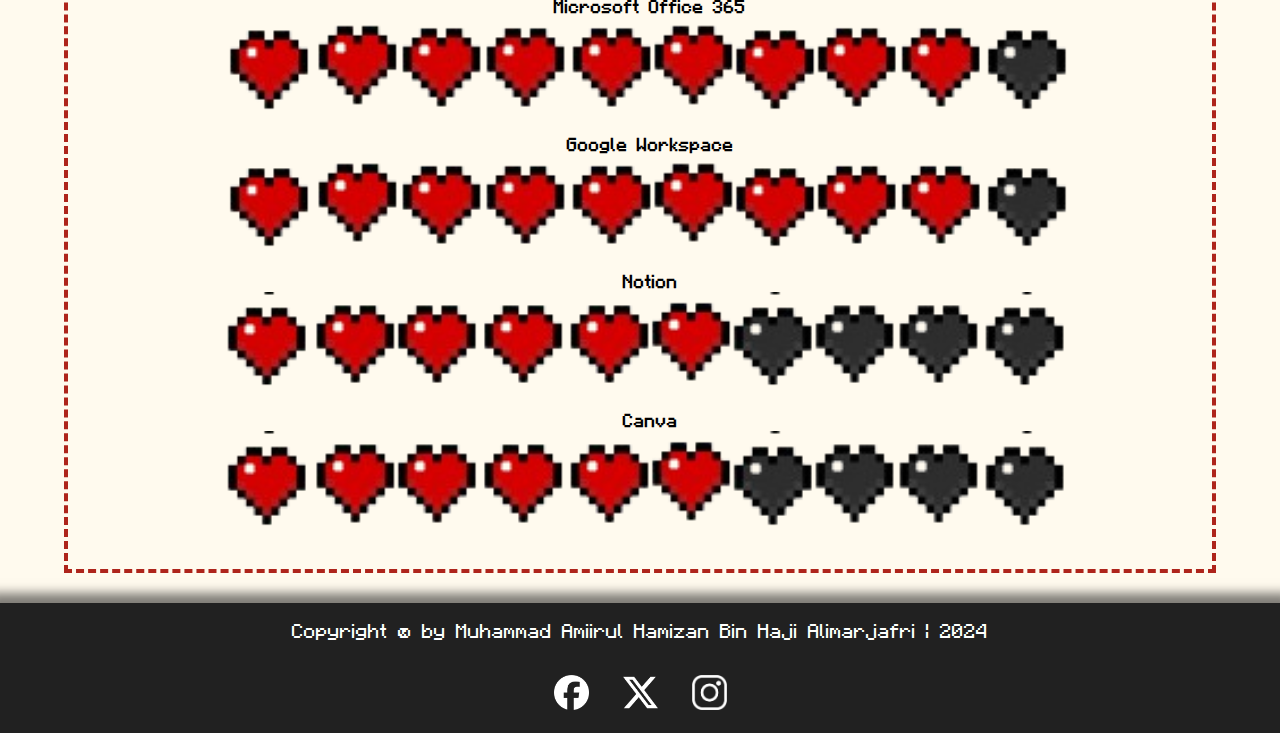
==== commit 0fd3db5a: "Add a 'Back to Top' where it automatically scrolls on top of the page. Additional css to the navbar " ====
--- a/AboutMe.html
+++ b/AboutMe.html
@@ -22,6 +22,9 @@
             </ul>
     </nav>
 
+        <button onclick="topFunction()" id="topBtn">Back To Top Page ^</button>
+        <script src="js/button-scroll-ontop.js"></script>
+
         <!-- Code Adapt by Niladri, 2017 from https://stackoverflow.com/questions/46261537/play-sound-effect-clicking-on-a-link-tag -->
         <audio id='aclick' autoPlay='false' preLoad='auto'>
             <source src="audio/ButtonPlate Click (Minecraft Sound) - Sound Effect for editing.mp3" type="audio/mpeg">
--- a/css/NavigationBarAndFooter.css
+++ b/css/NavigationBarAndFooter.css
@@ -1,6 +1,7 @@
 *{
     box-sizing: border-box;
     font-family: Minecraftia;
+    scroll-behavior: smooth;
     margin: 0px;
     padding: 0px;
 }
@@ -12,7 +13,8 @@
 nav{
     background-color: #212121;
     box-shadow: 0px 0px 10px 10px rgba(33,33,33,255);
-    color: wheat;
+    position: fixed;
+    width: 100%;
     display: flex;
     justify-content: space-between;
 }
@@ -93,6 +95,25 @@
     margin: 5px 2px;
   }
 
+  #topBtn {
+    display: none; 
+    position: fixed; 
+    bottom: 20px; 
+    right: 30px; 
+    background-color: #212121; 
+    transition: 0.5s;
+    color: #ffffff; 
+    cursor: pointer; 
+    padding: 15px; 
+    border-radius: 30px; 
+    font-size: 18px; 
+  }
+  
+  #topBtn:hover {
+    background-color: #555556; 
+    color: #fdfe03;
+  }
+
 @media (max-width: 1000px){
     nav .main-menu{
         height: 100%;
--- a/css/AboutMe.css
+++ b/css/AboutMe.css
@@ -11,7 +11,7 @@
 }
 
 .intro img{
-    margin-top: 20px;
+    margin-top: 100px;
     width: 90px;
 }
 
@@ -223,7 +223,6 @@
     .status{
         height: 100%;
         width: 100%;
-        position: relative;
         display: block;
     }
 
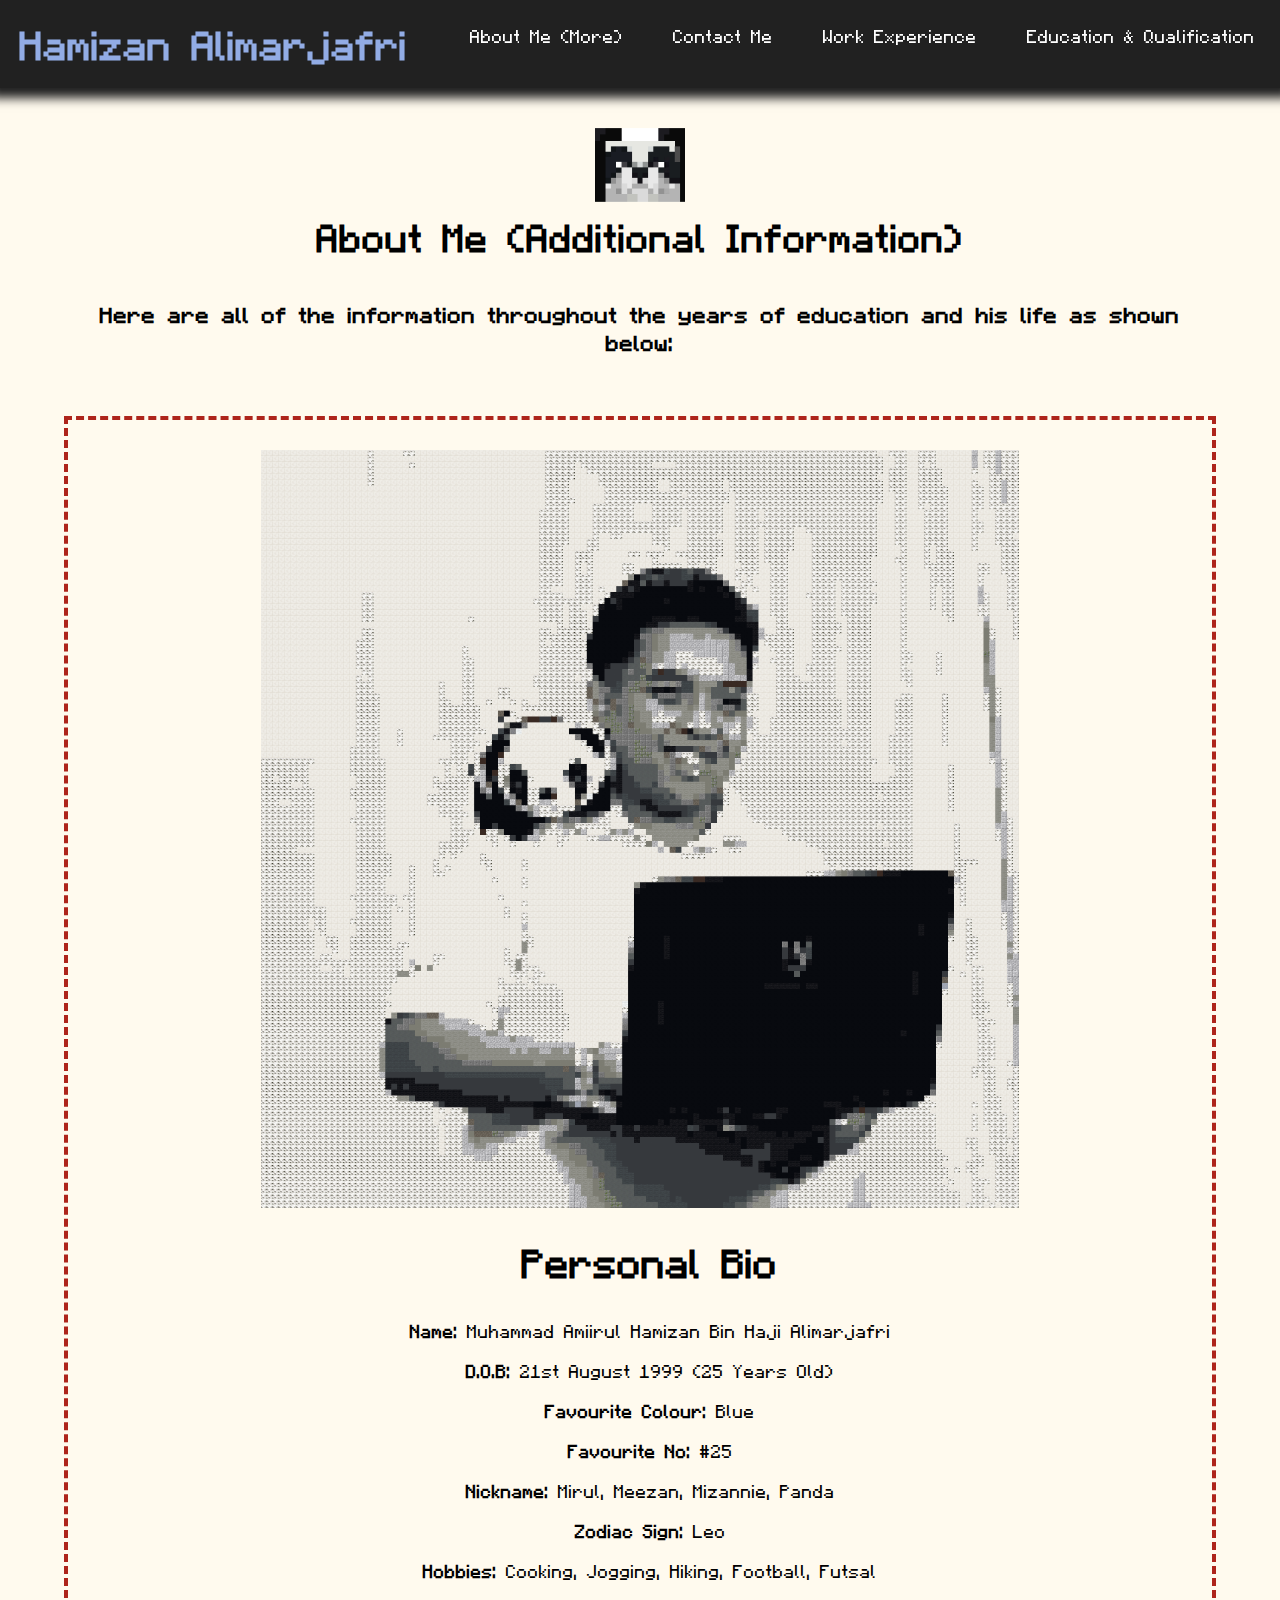
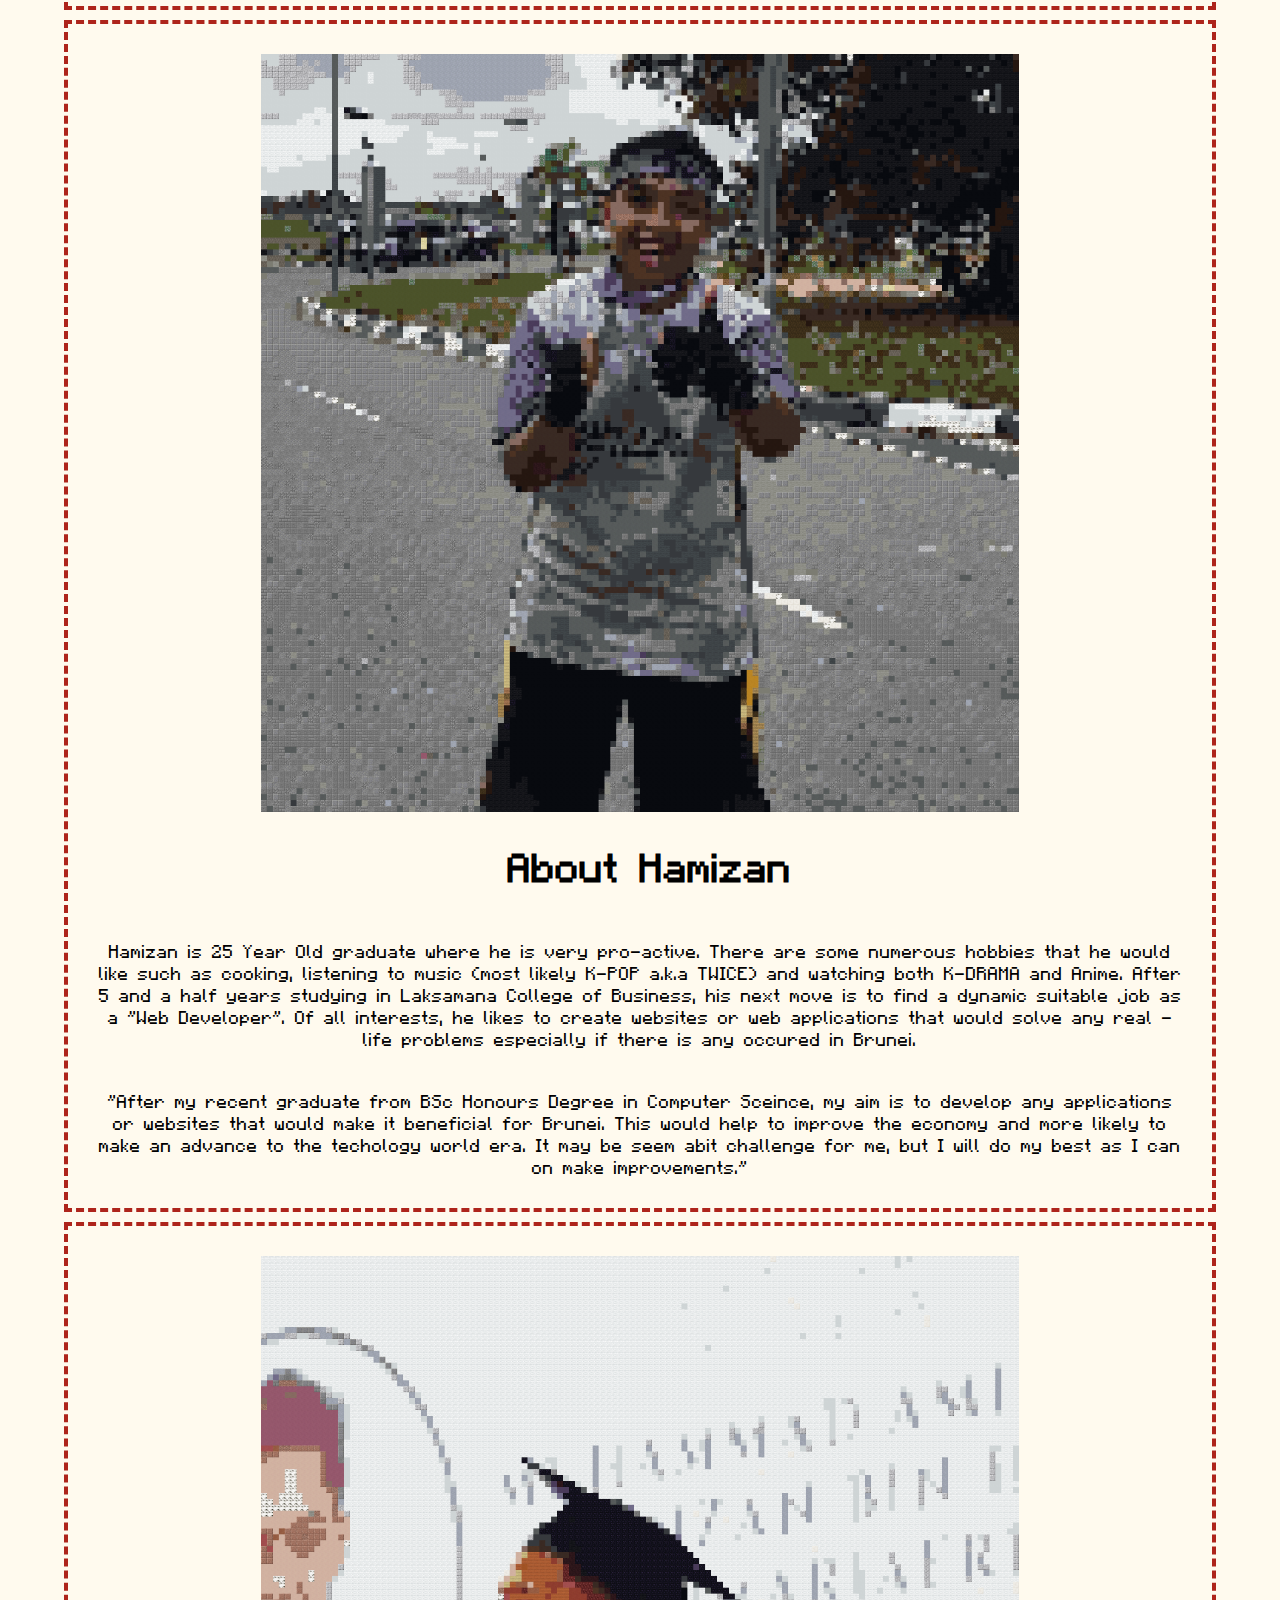
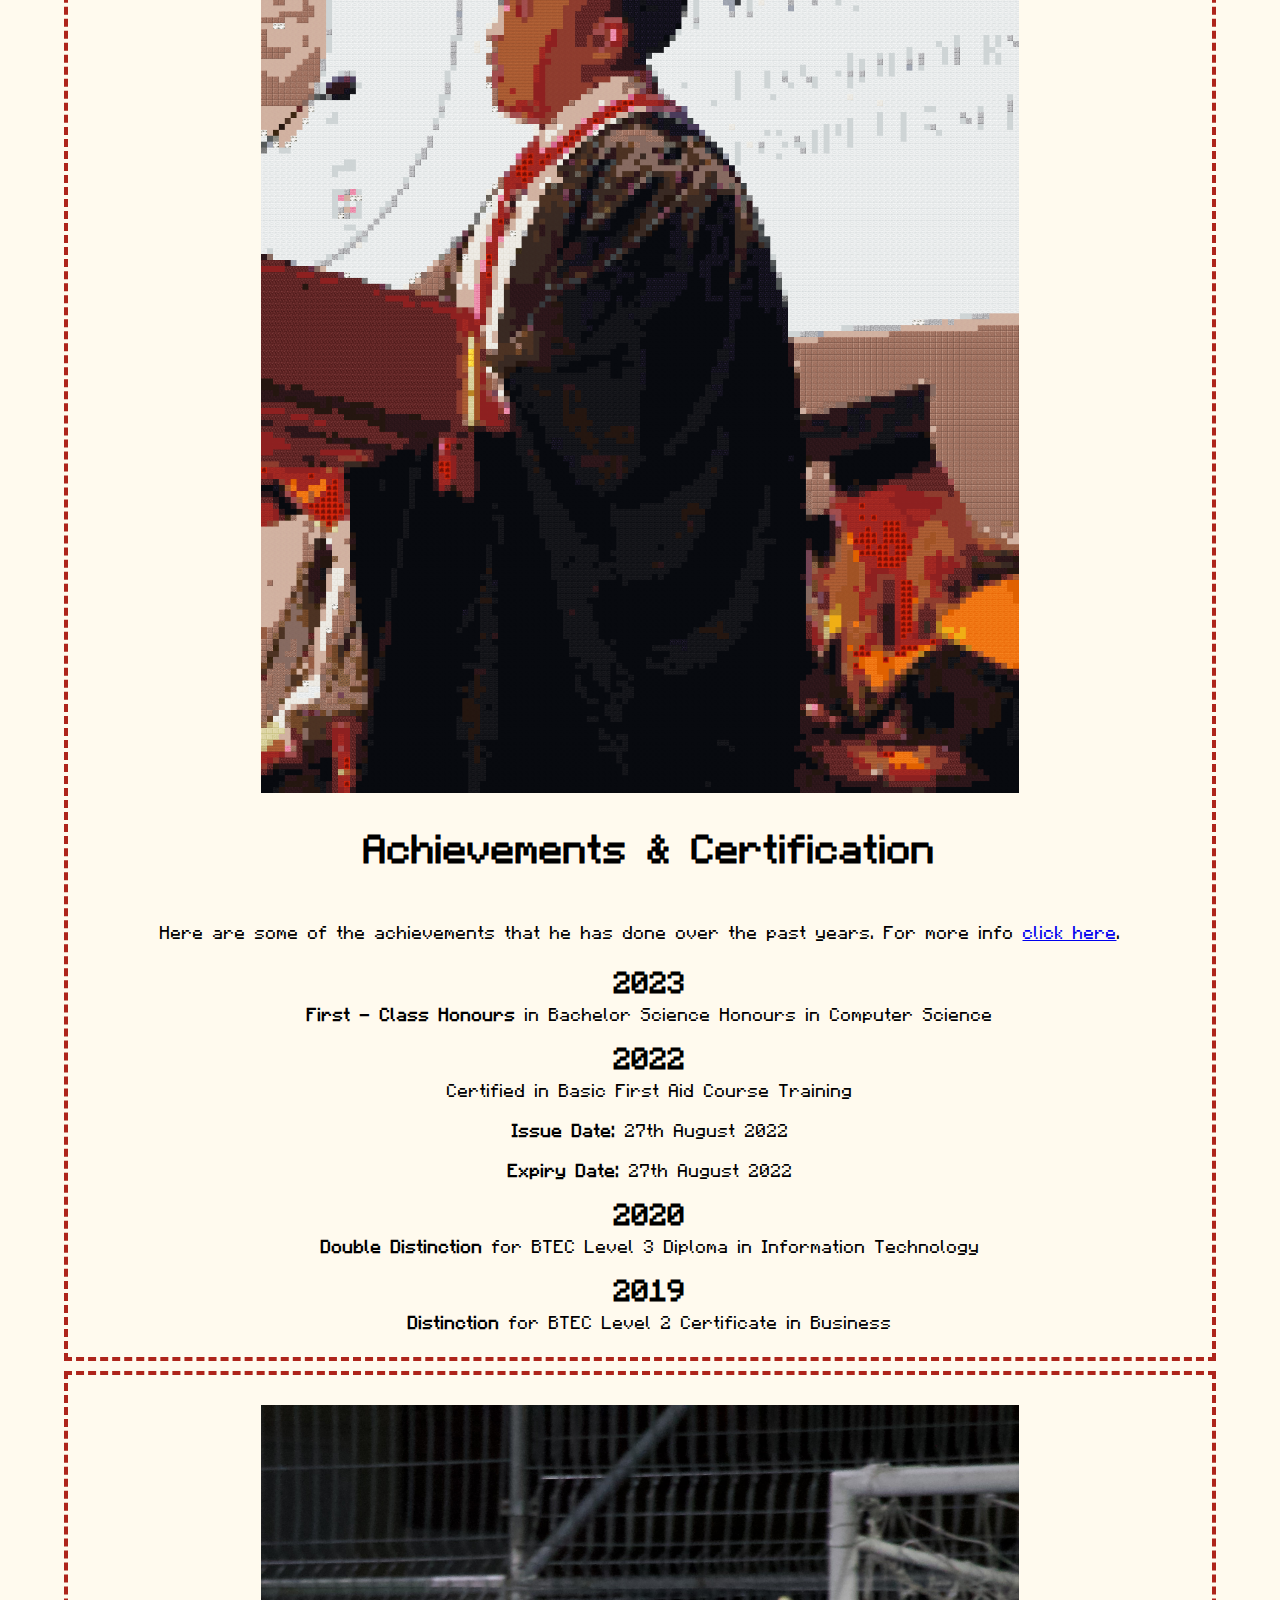
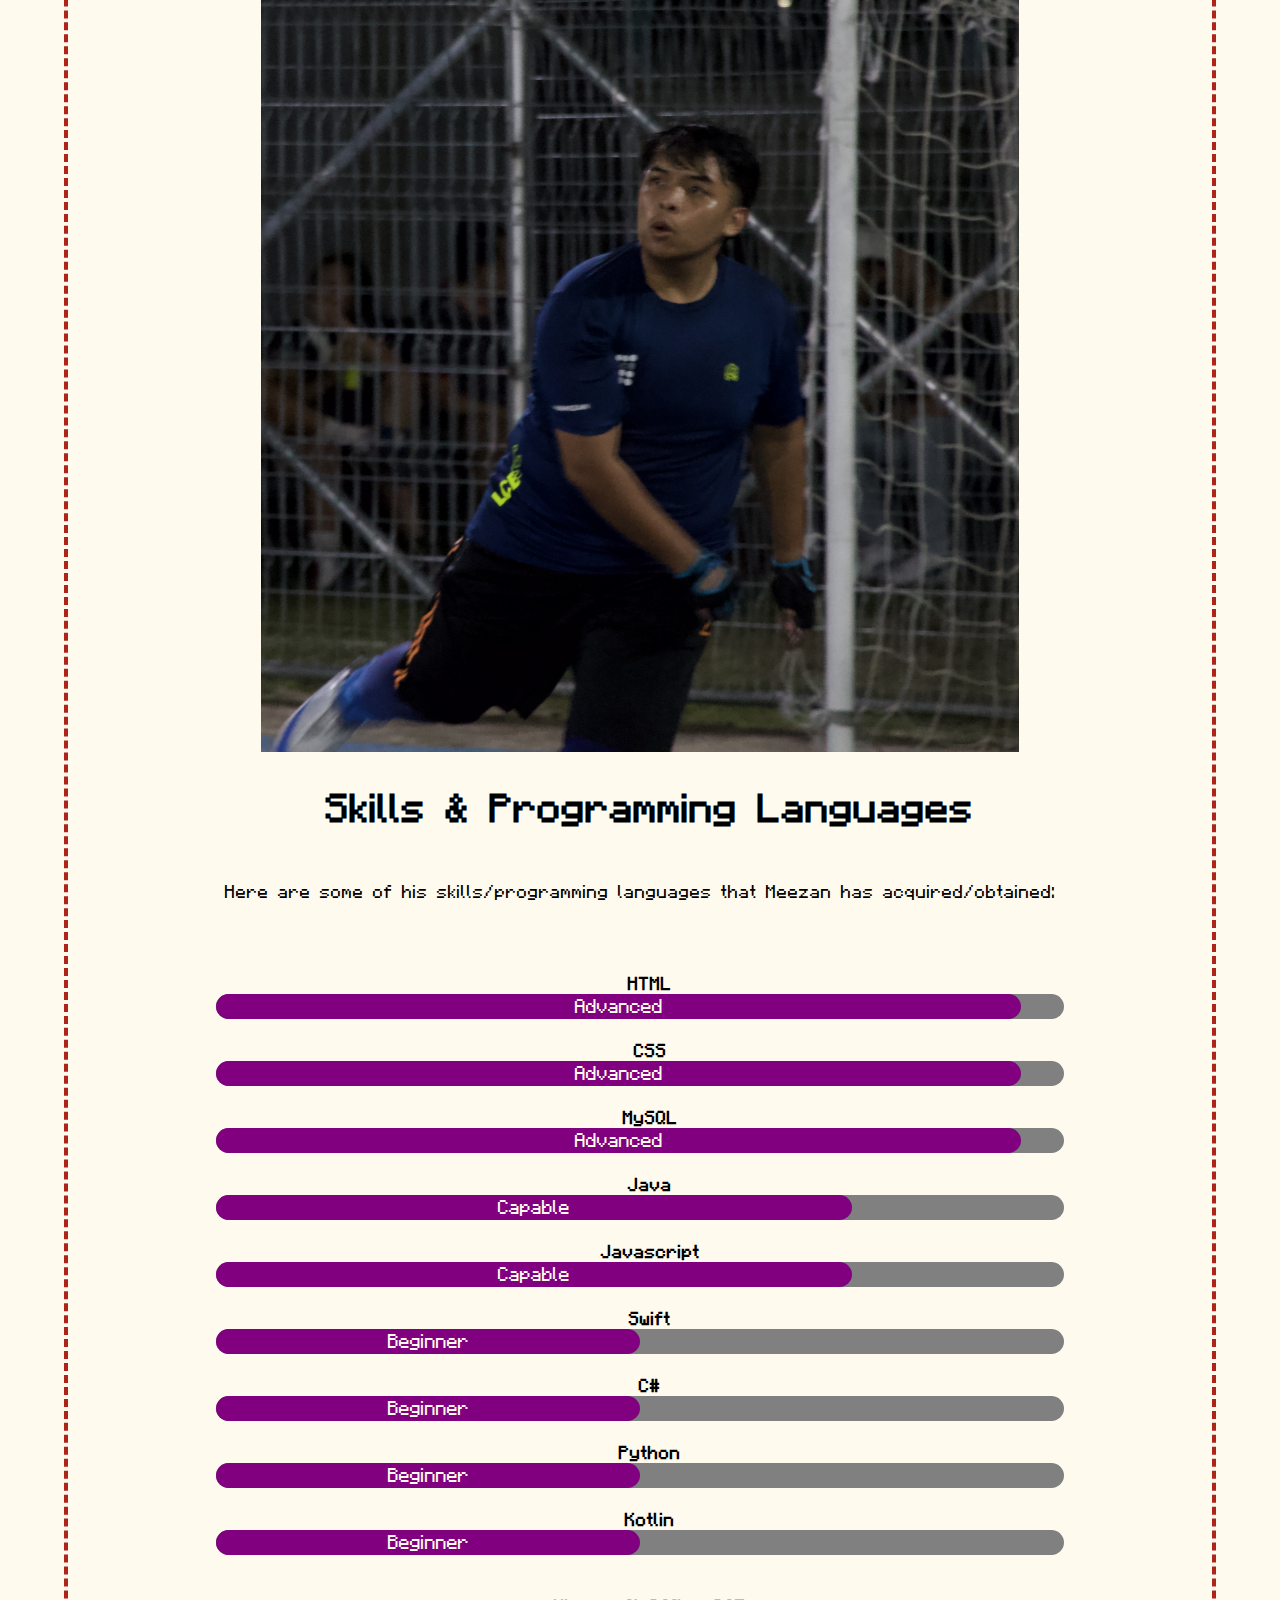
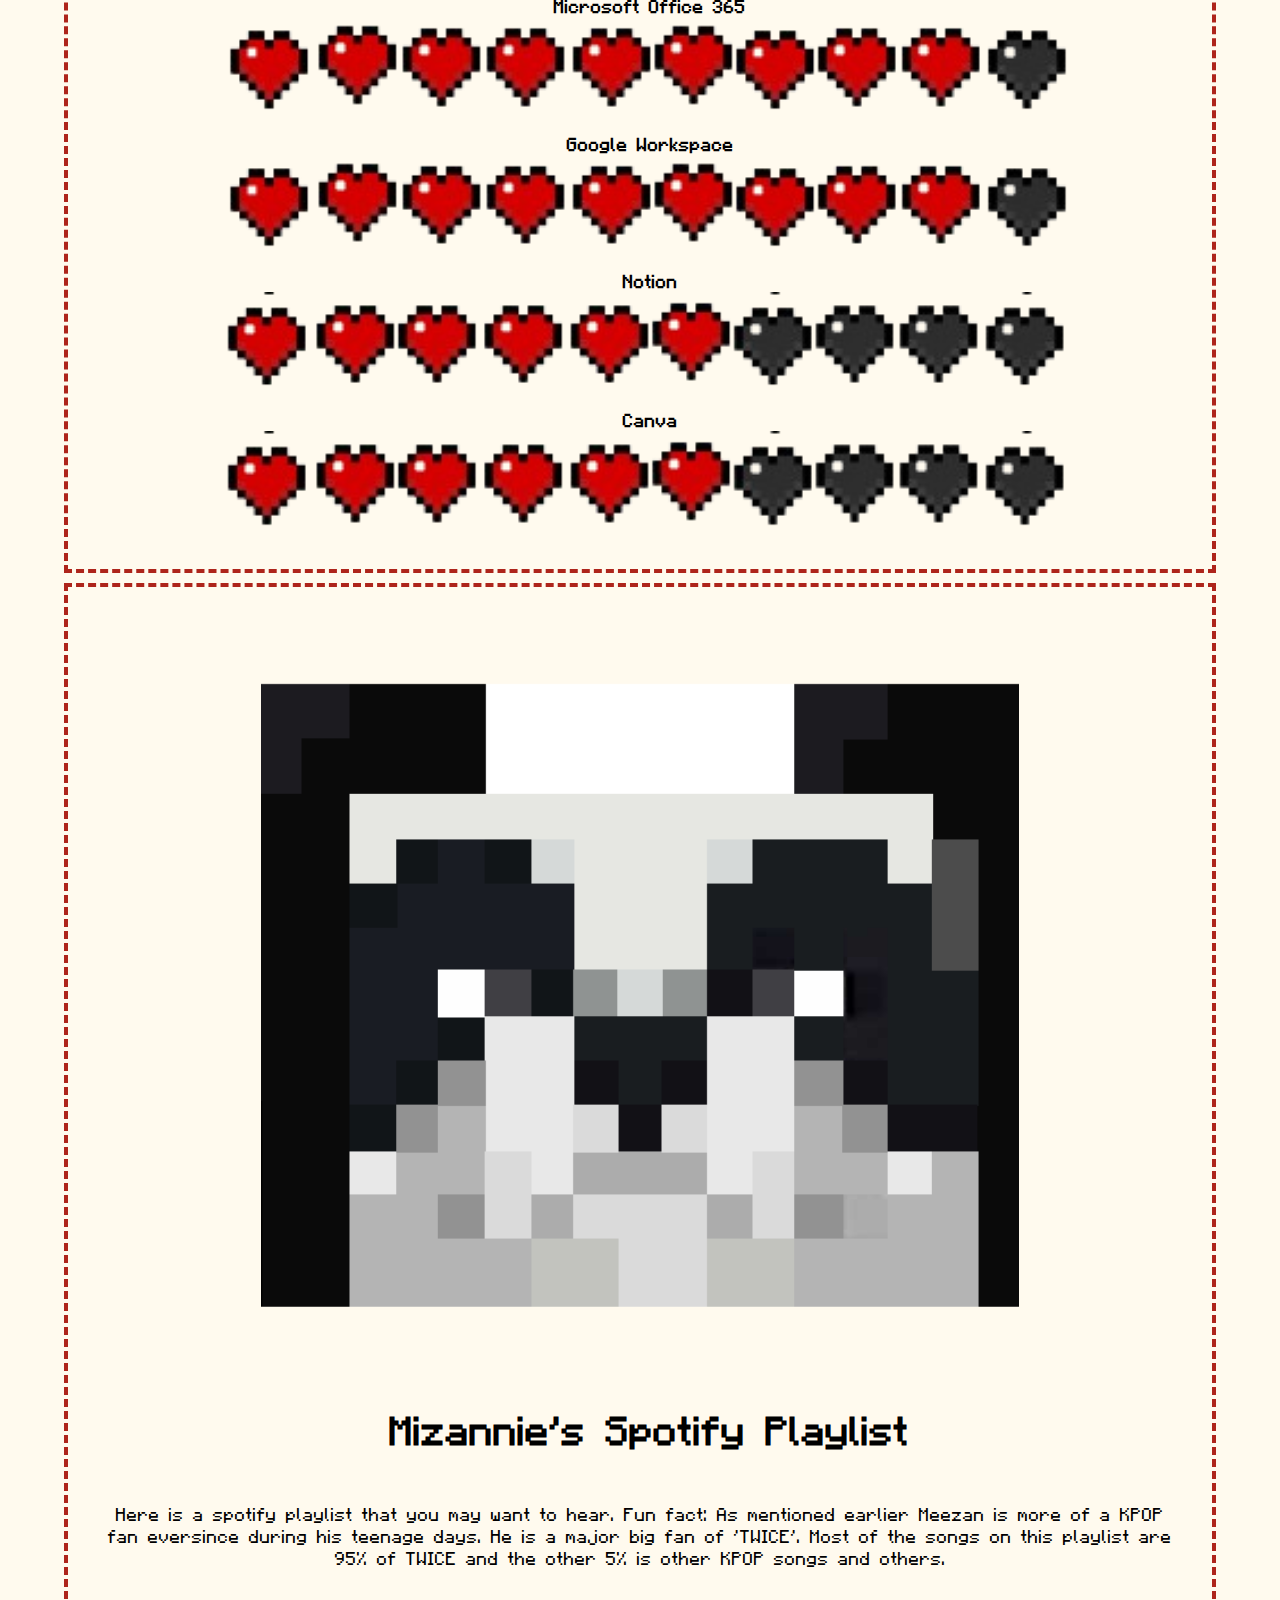
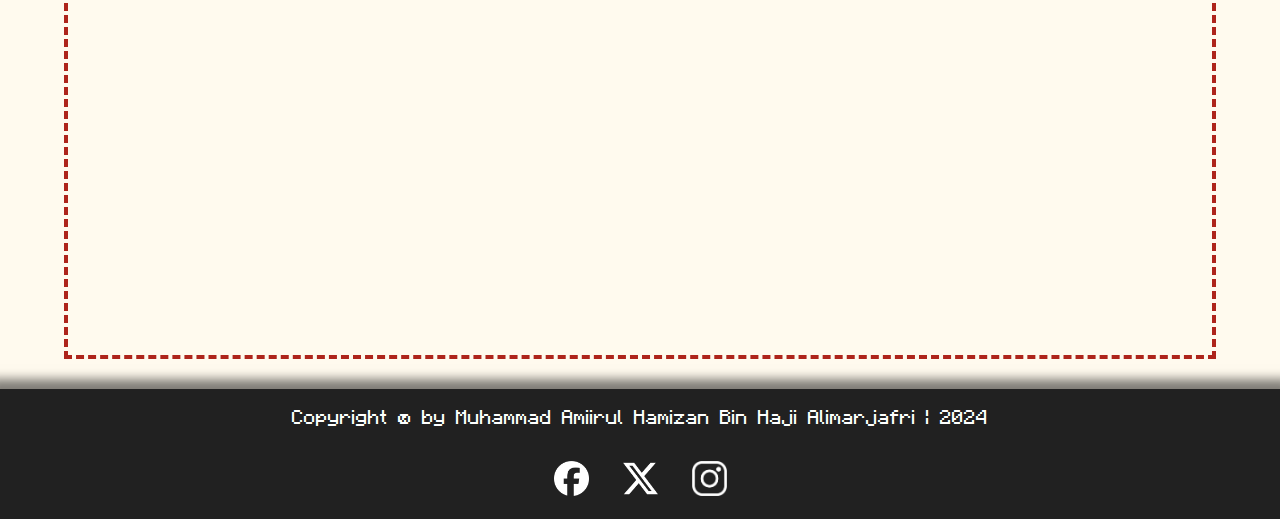
==== commit af4bb3db: "Added a Spotify Playlist in the About Me Page" ====
--- a/AboutMe.html
+++ b/AboutMe.html
@@ -5,7 +5,8 @@
     <meta name="viewport" content="width=device-width, initial-scale=1.0">
     <link rel="stylesheet" href="css/NavigationBarAndFooter.css">
     <link rel="stylesheet" href="css/AboutMe.css">
-    <title>Hello Users! | Hamizan Alimarjafri</title>
+    <link rel="icon" type="image/x-icon" href="img/big-panda-face.png">
+    <title>About Meezan | Hamizan Alimarjafri</title>
 </head>
 <body>
     <nav>
@@ -211,6 +212,22 @@
     </div> 
 </div>
 
+<div class="info-section">
+    <div class="picture-info">
+        <img src="img/big-panda-face.png" alt="">
+    </div>
+    <div class="left-sub-info">
+    <h1> Mizannie's Spotify Playlist </h1>
+    <p>Here is a spotify playlist that you may want to hear. Fun fact:
+        As mentioned earlier Meezan is more of a KPOP fan eversince 
+        during his teenage days. He is a major big fan of 'TWICE'. Most 
+        of the songs on this playlist are 95% of TWICE and the other 5% 
+        is other KPOP songs and others.
+    </p>
+    <iframe  src="https://open.spotify.com/embed/playlist/2W5yaenFU6bIWncb9OoNDg?utm_source=generator" width="100%" height="352" frameBorder="0" allowfullscreen="" allow="autoplay; clipboard-write; encrypted-media; fullscreen; picture-in-picture" loading="lazy"></iframe>
+    </div>
+</div>
+
 
 </body>
 <footer>
--- a/css/NavigationBarAndFooter.css
+++ b/css/NavigationBarAndFooter.css
@@ -6,8 +6,8 @@
     padding: 0px;
 }
 
-body{
-    font-family: Arial, Helvetica, sans-serif;
+body {
+    padding-top: 0px; /* This should be equal to the height of your header */
 }
 
 nav{
@@ -57,7 +57,7 @@
 
 nav .logo a{
     text-decoration: none;
-    color: #fdfe03;
+    color: #92ace5;
 }
 
 img{
--- a/css/AboutMe.css
+++ b/css/AboutMe.css
@@ -193,6 +193,7 @@
         margin-left: 20px;
         list-style: none;
         font-size: 14px;
+        text-align: center;
     }
 
     .left-sub-info{
@@ -211,6 +212,11 @@
         text-align: center;
     }
 
+    .left-sub-info h2{
+        text-align: center;
+        text-decoration: none;
+    }
+
     .picture-info img{
         width: 80%;
         height: 100%;
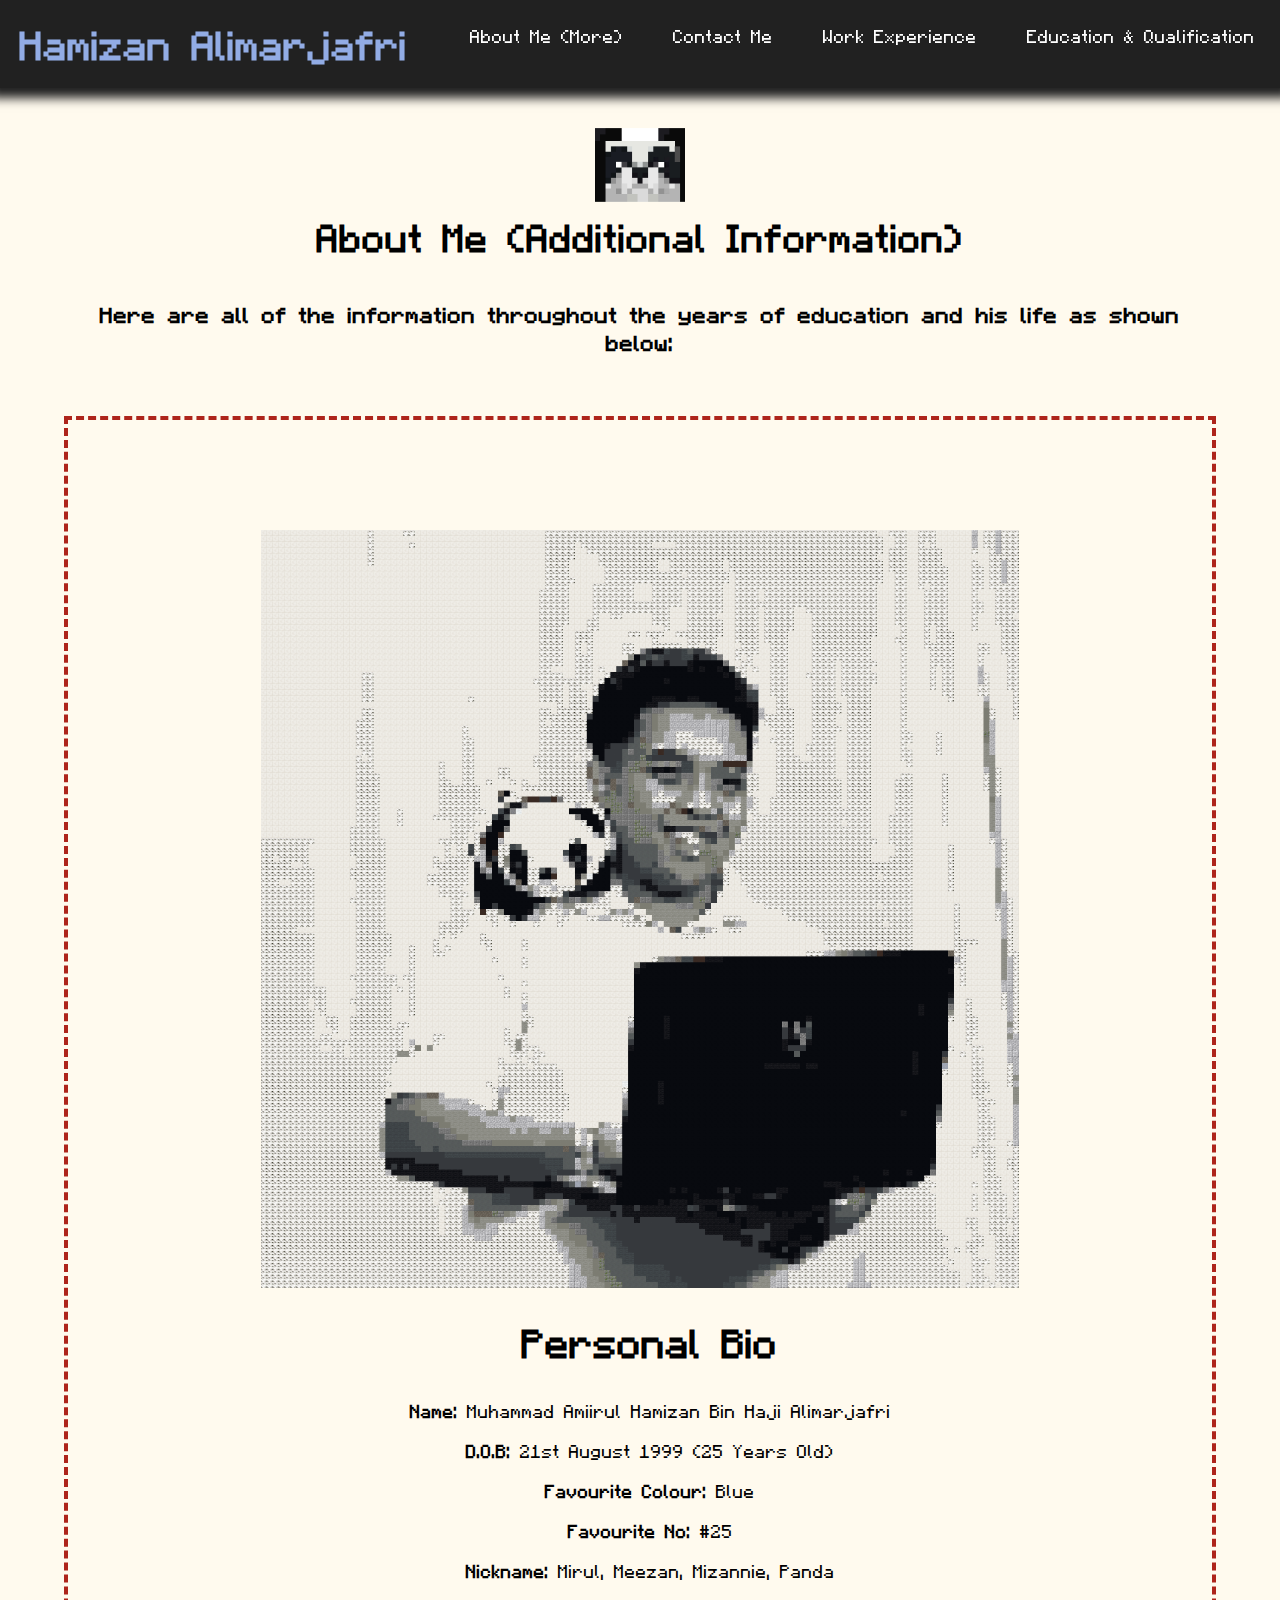
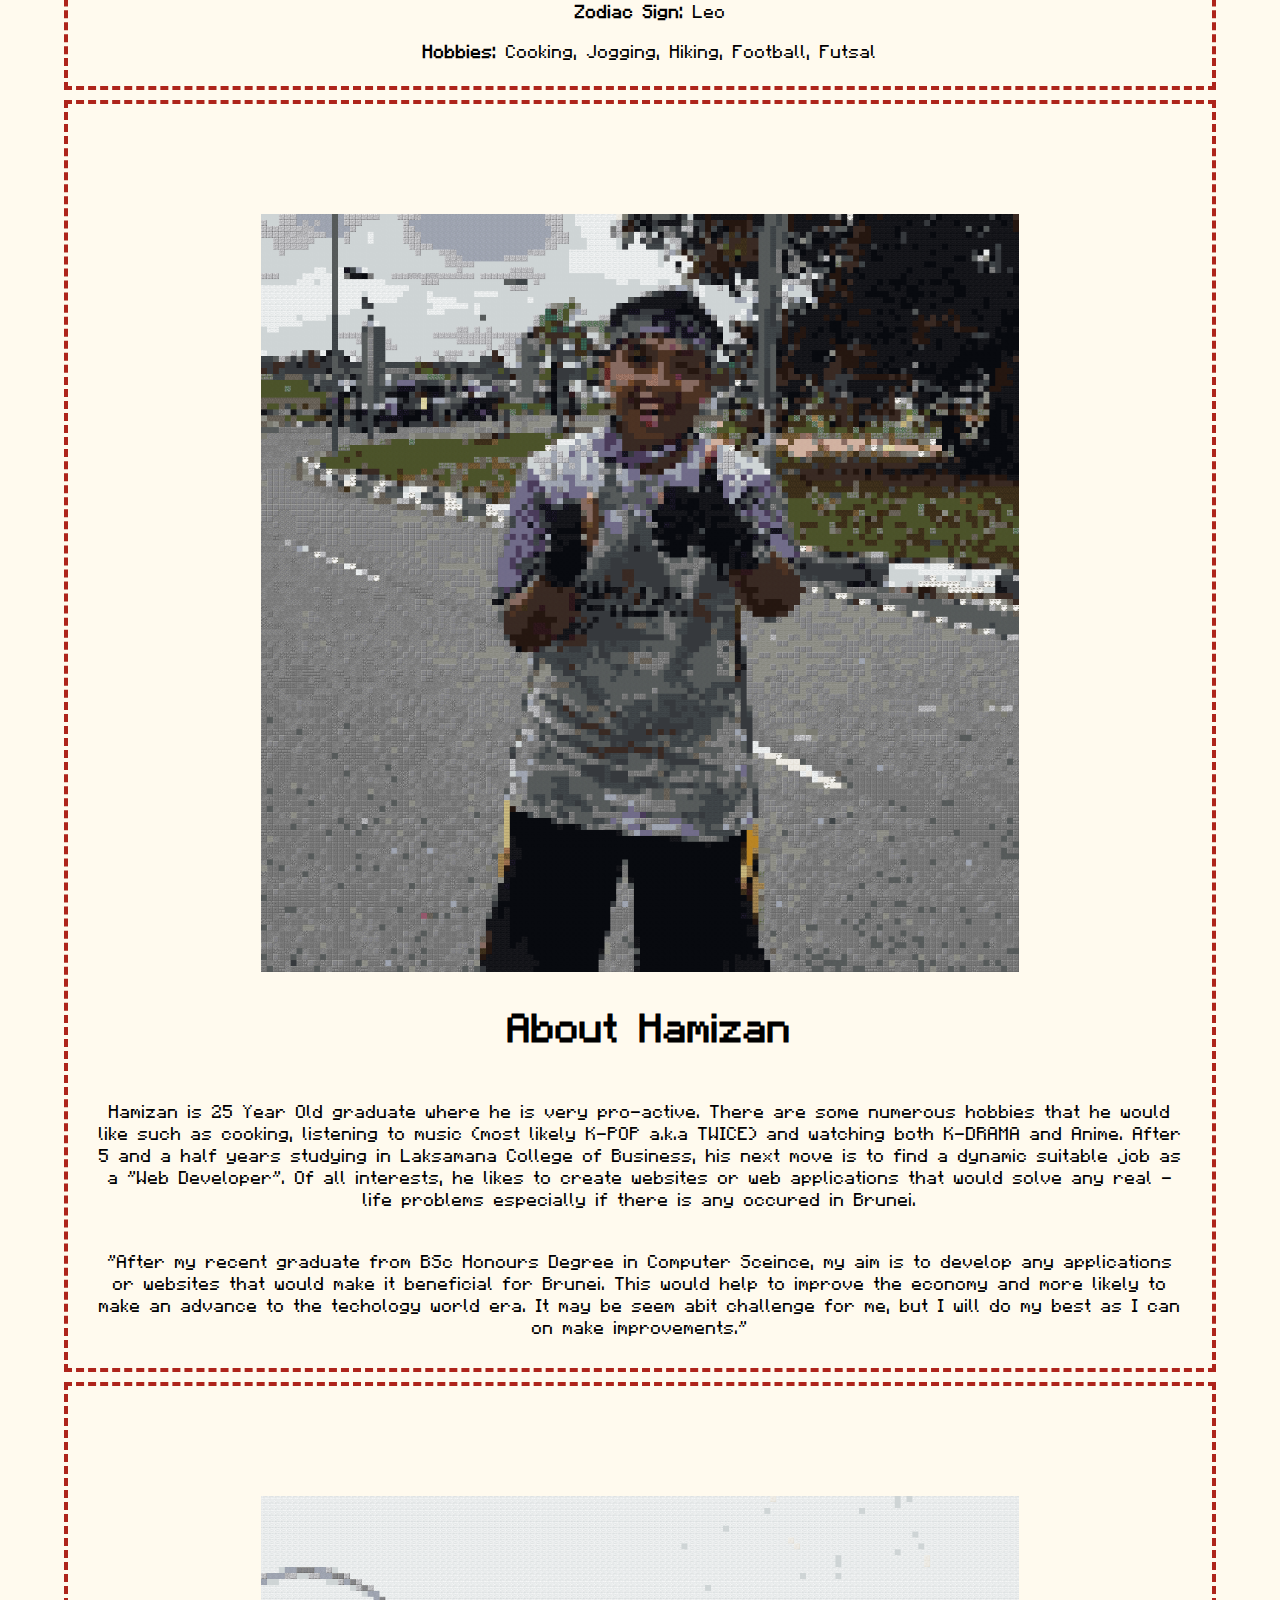
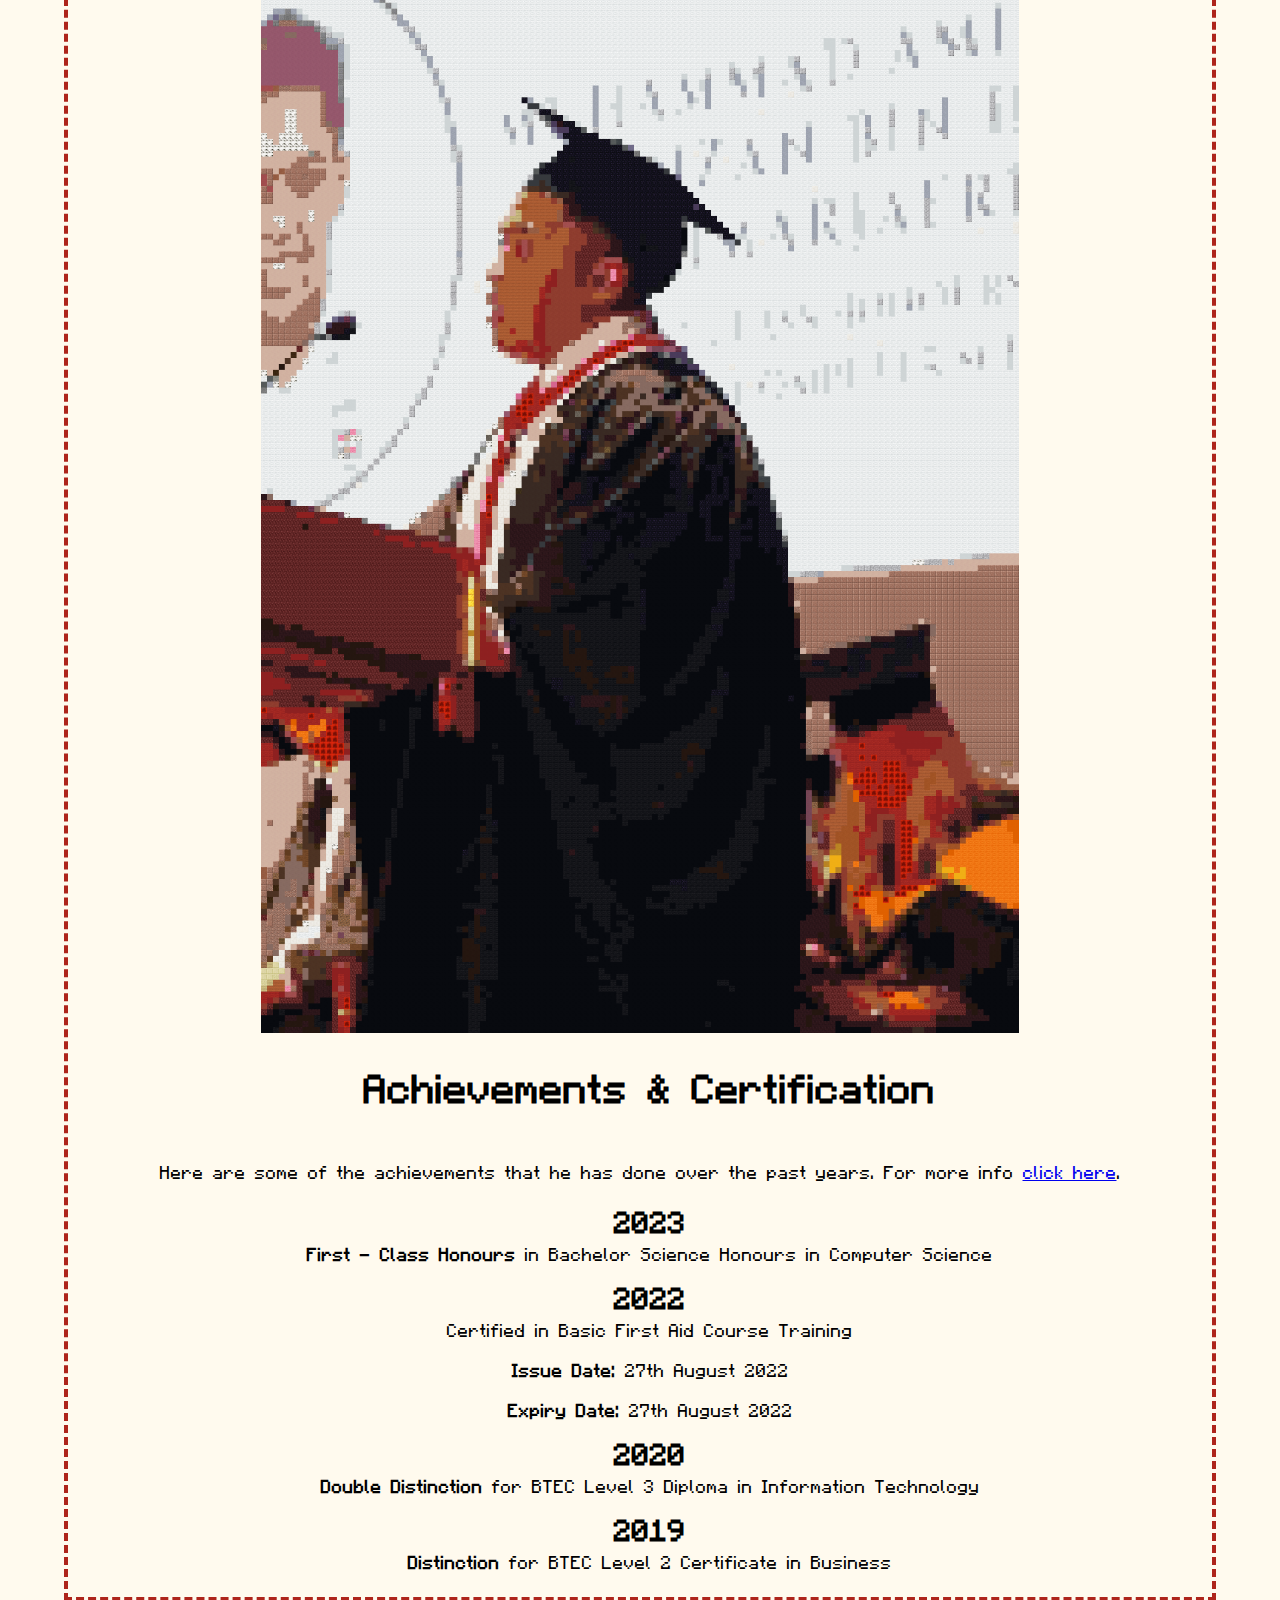
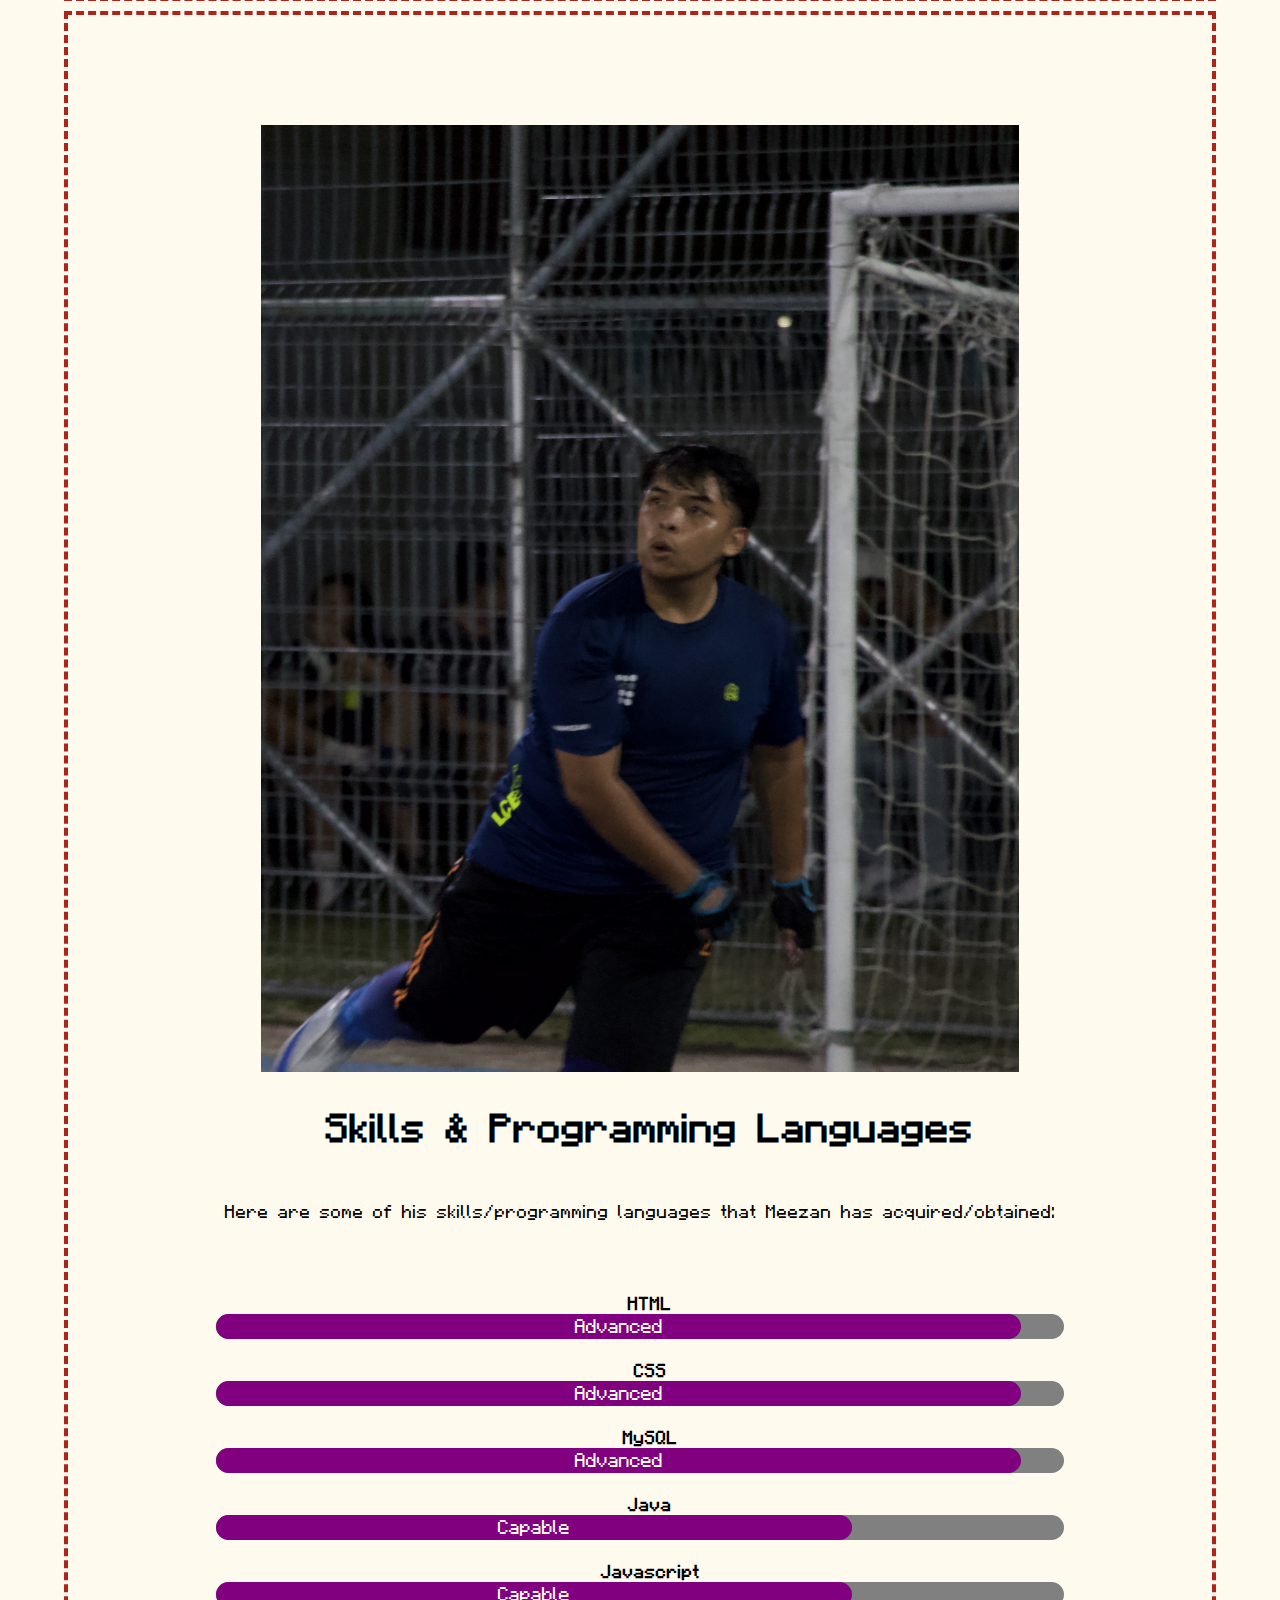
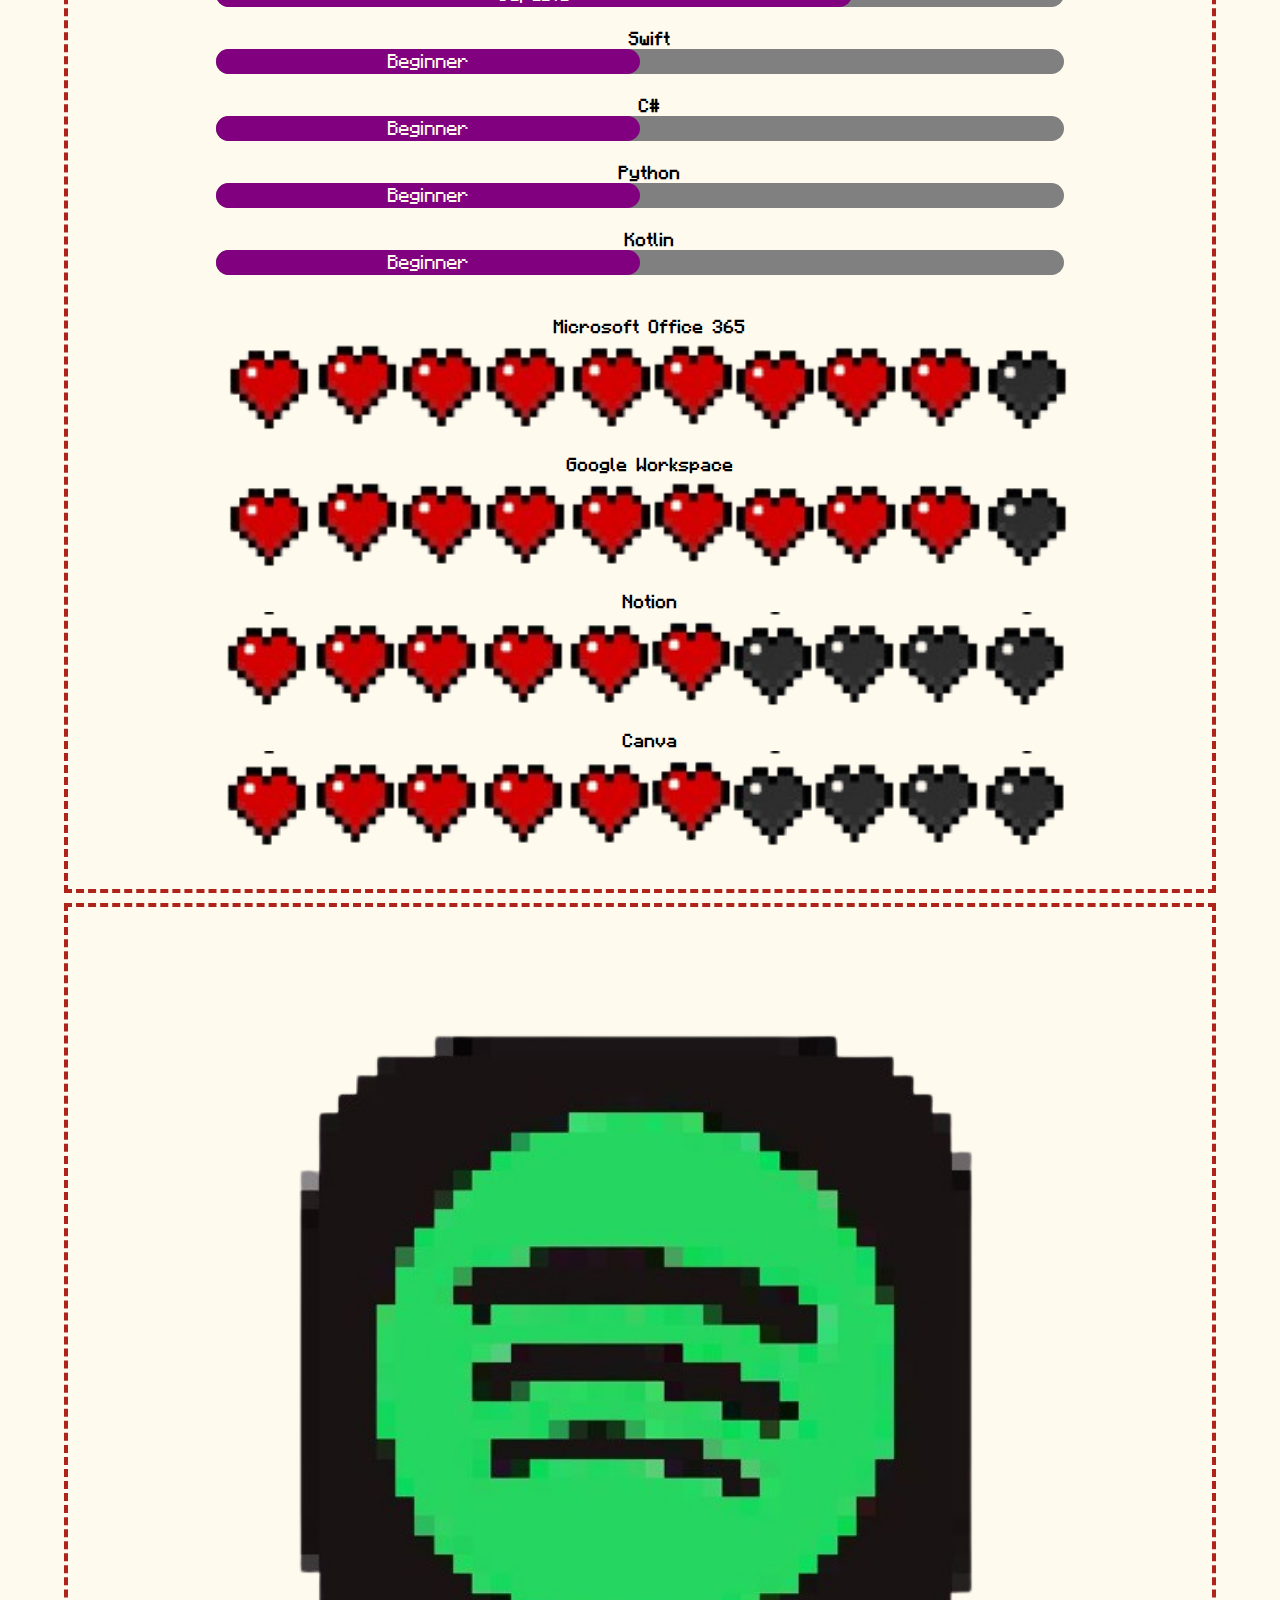
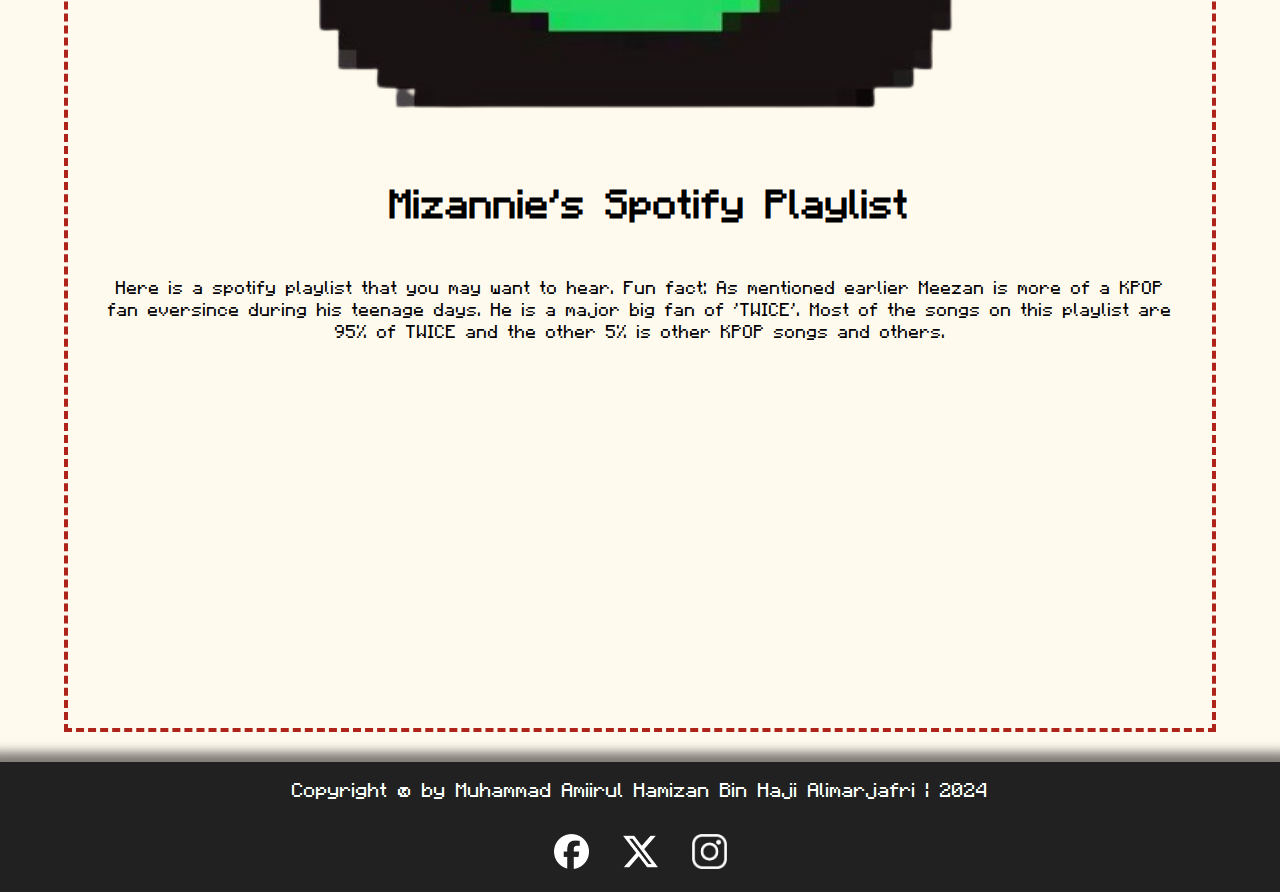
==== commit e5d5d692: "Minor chnages on both css and html to the AboutMe Page" ====
--- a/AboutMe.html
+++ b/AboutMe.html
@@ -214,7 +214,7 @@
 
 <div class="info-section">
     <div class="picture-info">
-        <img src="img/big-panda-face.png" alt="">
+        <img src="img/spotify-logo.png" alt="">
     </div>
     <div class="left-sub-info">
     <h1> Mizannie's Spotify Playlist </h1>
--- a/css/AboutMe.css
+++ b/css/AboutMe.css
@@ -41,7 +41,7 @@
 .picture-info img{
     width: 100%;
     padding: 10px;
-    margin-top: 20px;
+    margin-top: 100px;
     margin-left: auto;
     margin-right: auto;
     display: block;
